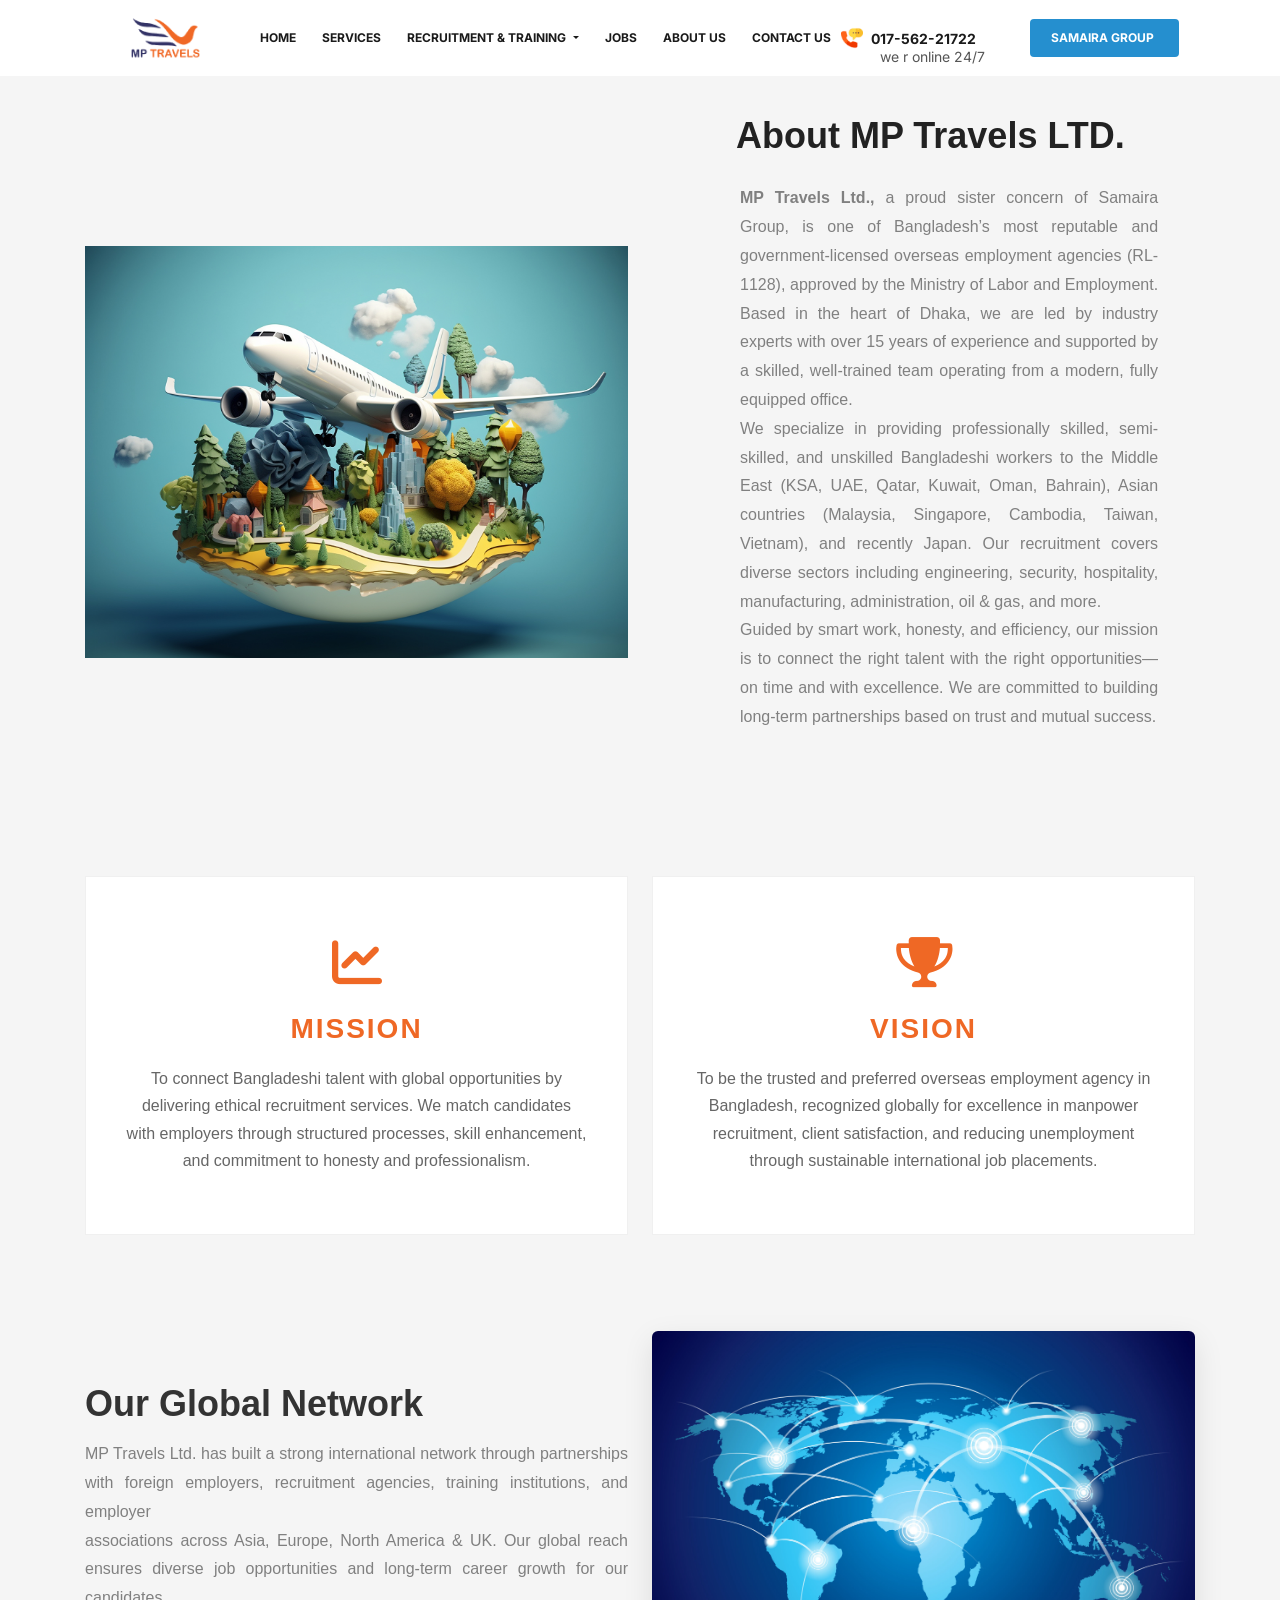
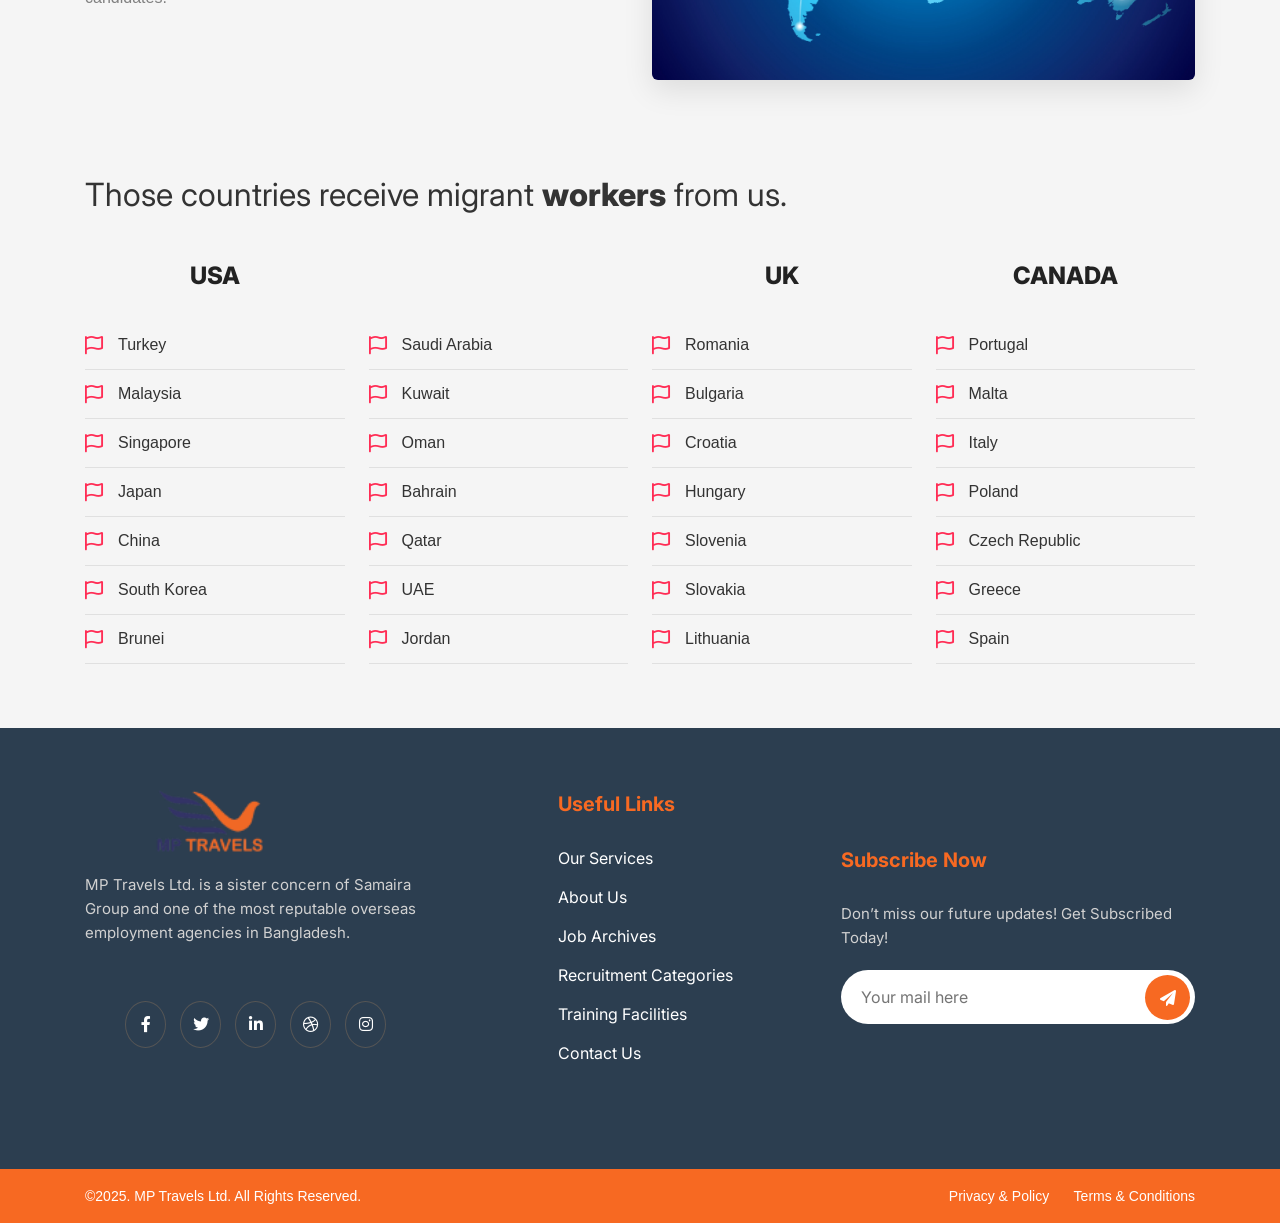
==== about.html @ ba2924e1 "added all travel site pages" ====
<!DOCTYPE html>
<html>
   <head>
      <meta charset="utf-8">
      <meta name="viewport" content="width=device-width, initial-scale=1">
      <title>About_Page</title>
      <link href="https://cdn.jsdelivr.net/npm/bootstrap@5.0.2/dist/css/bootstrap.min.css" rel="stylesheet" integrity="sha384-EVSTQN3/azprG1Anm3QDgpJLIm9Nao0Yz1ztcQTwFspd3yD65VohhpuuCOmLASjC" crossorigin="anonymous">
      <link rel="stylesheet" href="https://cdnjs.cloudflare.com/ajax/libs/OwlCarousel2/2.3.4/assets/owl.carousel.min.css">
      <link rel="stylesheet" href="https://cdnjs.cloudflare.com/ajax/libs/OwlCarousel2/2.3.4/assets/owl.theme.default.min.css">
      <link rel="stylesheet" type="text/css" href="css/style.css">
      <link rel="stylesheet" type="text/css" href="css/responsive.css">
      <link rel="stylesheet" href="https://cdnjs.cloudflare.com/ajax/libs/font-awesome/6.0.0/css/all.min.css">
      <link rel="preconnect" href="https://fonts.googleapis.com">
      <link rel="preconnect" href="https://fonts.gstatic.com" crossorigin>
      <link href="https://fonts.googleapis.com/css2?family=Inter:wght@400;600;700;800&display=swap" rel="stylesheet">
   </head>
   <body>
      <div class="header" id="mainHeader">
         <div class="container">
            <div class="header-top">
               <div class="row align-items-center">
                  <div class="col-sm-2">
                     <div class="logo">
                        <img src="images/LOGO-ALL-03-1.png" alt="Logo">
                     </div>
                  </div>
                  <div class="col-sm-6">
                     <div class="nev-bar">
                        <ul>
                           <li><a href="home.html">home</a></li>
                           <li><a href="service.html">services</a></li>
                           <li class="nav-item dropdown">
                              <a class="nav-link dropdown-toggle" href="#" id="recruitmentDropdown" role="button" data-bs-toggle="dropdown" aria-expanded="false">
                              RECRUITMENT & TRAINING
                              </a>
                              <ul class="dropdown-menu" aria-labelledby="recruitmentDropdown">
                                 <li><a class="dropdown-item" href="RECRUITMENT_CRITERIA.html">Recruitment Criteria</a></li>
                                 <li><a class="dropdown-item" href="RECRUITMENT_PROCESS.html">Recruitment Process</a></li>
                                 <li><a class="dropdown-item" href="CATEGORIES.html">Recruitment Categories</a></li>
                                 <li><a class="dropdown-item" href="tranning.html">Training Facilities</a></li>
                              </ul>
                           </li>
                           <li><a href="job.html">jobs</a></li>
                           <li><a href="about.html">about us</a></li>
                           <li><a href="contact.html">contact us</a></li>
                        </ul>
                     </div>
                  </div>
                  <div class="col-sm-2">
                     <div class="icon-number">
                        <img src="images/phone-32x32.png" alt="Phone">
                        <a href="#">017-562-21722</a>
                        <p>we r online 24/7</p>
                     </div>
                  </div>
                  <div class="col-sm-2">
                     <div class="group_section">
                        <a href="#">Samaira Group</a>
                     </div>
                  </div>
               </div>
            </div>
         </div>
      </div>
      <section class="about-section">
         <div class="container">
            <div class="row">
               <div class="col-sm-6">
                  <div class=" MP-Travels-image ">
                     <img src="images/3d-travel-icon-with-airplane.jpg">
                  </div>
               </div>
               <div class="col-sm-6">
                  <div class="about-tittle">
                     <h1>About MP Travels LTD.</h1>
                     <p><span>MP Travels Ltd.,</span> a proud sister concern of Samaira Group, is one of Bangladesh’s most reputable and government-licensed overseas employment agencies (RL-1128), approved by the Ministry of Labor and Employment. Based in the heart of Dhaka, we are led by industry experts with over 15 years of experience and supported by a skilled, well-trained team operating from a modern, fully equipped office.<br>
                        We specialize in providing professionally skilled, semi-skilled, and unskilled Bangladeshi workers to the Middle East (KSA, UAE, Qatar, Kuwait, Oman, Bahrain), Asian countries (Malaysia, Singapore, Cambodia, Taiwan, Vietnam), and recently Japan. Our recruitment covers diverse sectors including engineering, security, hospitality, manufacturing, administration, oil & gas, and more.<br>Guided by smart work, honesty, and efficiency, our mission is to connect the right talent with the right opportunities—on time and with excellence. We are committed to building long-term partnerships based on trust and mutual success.
                     </p>
                  </div>
               </div>
            </div>
         </div>
      </section>
      <section class="mission-vision-section py-5">
         <div class="container">
            <div class="row g-4">
               <div class="col-md-6">
                  <div class="mv-card text-center">
                     <div class="mv-icon-box">
                        <i class="fas fa-chart-line"></i> 
                     </div>
                     <h2>MISSION</h2>
                     <p>To connect Bangladeshi talent with global opportunities by delivering ethical recruitment services. We match candidates with employers through structured processes, skill enhancement, and commitment to honesty and professionalism.</p>
                  </div>
               </div>
               <div class="col-md-6">
                  <div class="mv-card text-center">
                     <div class="mv-icon-box">
                        <i class="fas fa-trophy"></i> 
                     </div>
                     <h2>VISION</h2>
                     <p>To be the trusted and preferred overseas employment agency in Bangladesh, recognized globally for excellence in manpower recruitment, client satisfaction, and reducing unemployment through sustainable international job placements.</p>
                  </div>
               </div>
            </div>
         </div>
      </section>
      <section class="global-network-section py-5">
         <div class="container">
            <div class="row align-items-center">
               <div class="col-md-6 order-2 order-md-1">
                  <div class="network-content">
                     <h1>Our Global Network</h1>
                     <div class="about-divider"></div>
                     <p>MP Travels Ltd. has built a strong international network through partnerships with foreign employers, recruitment agencies, training institutions, and employer<br>associations across Asia, Europe, North America & UK. Our global reach ensures diverse job opportunities and long-term career growth for our candidates.</p>
                  </div>
               </div>
               <div class="col-md-6 order-1 order-md-2">
                  <div class="network-image text-center">
                     <img src="images/1968-scaled.jpg" class="img-fluid rounded" alt="Global Network Map">
                  </div>
               </div>
            </div>
         </div>
      </section>
      <section class="countries-section py-5">
         <div class="container">
            <div class="section-title">
               <h2>Those countries receive migrant <b>workers</b> from us.</h2>
               <div class="about-divider"></div>
            </div>
            <div class="row g-4 mt-4">
               <div class="col-lg-3 col-md-6">
                  <h3 class="country-group-title">USA</h3>
                  <ul class="country-list">
                     <li><i class="far fa-flag"></i> Turkey</li>
                     <li><i class="far fa-flag"></i> Malaysia</li>
                     <li><i class="far fa-flag"></i> Singapore</li>
                     <li><i class="far fa-flag"></i> Japan</li>
                     <li><i class="far fa-flag"></i> China</li>
                     <li><i class="far fa-flag"></i> South Korea</li>
                     <li><i class="far fa-flag"></i> Brunei</li>
                  </ul>
               </div>
               <div class="col-lg-3 col-md-6">
                  <h3 class="country-group-title invisible">Other</h3>
                  <ul class="country-list">
                     <li><i class="far fa-flag"></i> Saudi Arabia</li>
                     <li><i class="far fa-flag"></i> Kuwait</li>
                     <li><i class="far fa-flag"></i> Oman</li>
                     <li><i class="far fa-flag"></i> Bahrain</li>
                     <li><i class="far fa-flag"></i> Qatar</li>
                     <li><i class="far fa-flag"></i> UAE</li>
                     <li><i class="far fa-flag"></i> Jordan</li>
                  </ul>
               </div>
               <div class="col-lg-3 col-md-6">
                  <h3 class="country-group-title">UK</h3>
                  <ul class="country-list">
                     <li><i class="far fa-flag"></i> Romania</li>
                     <li><i class="far fa-flag"></i> Bulgaria</li>
                     <li><i class="far fa-flag"></i> Croatia</li>
                     <li><i class="far fa-flag"></i> Hungary</li>
                     <li><i class="far fa-flag"></i> Slovenia</li>
                     <li><i class="far fa-flag"></i> Slovakia</li>
                     <li><i class="far fa-flag"></i> Lithuania</li>
                  </ul>
               </div>
               <div class="col-lg-3 col-md-6">
                  <h3 class="country-group-title">CANADA</h3>
                  <ul class="country-list">
                     <li><i class="far fa-flag"></i> Portugal</li>
                     <li><i class="far fa-flag"></i> Malta</li>
                     <li><i class="far fa-flag"></i> Italy</li>
                     <li><i class="far fa-flag"></i> Poland</li>
                     <li><i class="far fa-flag"></i> Czech Republic</li>
                     <li><i class="far fa-flag"></i> Greece</li>
                     <li><i class="far fa-flag"></i> Spain</li>
                  </ul>
               </div>
            </div>
         </div>
      </section>
      <section class="footer-top-section">
         <div class="container">
            <div class="row">
               <div class="col-md-4 mb-4">
                  <div class="footer-logo mb-3">
                     <img src="images/LOGO-ALL-03-1.png" alt="MP Travels">
                  </div>
                  <p class="footer-top-text">
                     MP Travels Ltd. is a sister concern of Samaira Group and one of the most reputable overseas employment agencies in Bangladesh.
                  </p>
                  <div class="social-icons">
                     <a href="#"><i class="fab fa-facebook-f"></i></a>
                     <a href="#"><i class="fab fa-twitter"></i></a>
                     <a href="#"><i class="fab fa-linkedin-in"></i></a>
                     <a href="#"><i class="fa-brands fa-dribbble"></i></a>
                     <a href="#"><i class="fab fa-instagram"></i></a>
                  </div>
               </div>
               <div class="col-md-3 mb-4 offset-md-1">
                  <h5 class="footer-top-title">Useful Links</h5>
                  <ul class="list-unstyled footer-top-links">
                     <li><a href="service.html">Our Services</a></li>
                     <li><a href="about.html">About Us</a></li>
                     <li><a href="job.html">Job Archives</a></li>
                     <li><a href="RECRUITMENT_CRITERIA.html">Recruitment Categories</a></li>
                     <li><a href="tranning.html">Training Facilities</a></li>
                     <li><a href="contact.html">Contact Us</a></li>
                  </ul>
               </div>
               <div class="col-md-4 mb-4">
                  <h5 class="footer-top-title">Subscribe Now</h5>
                  <p class="footer-top-text">Don’t miss our future updates! Get Subscribed Today!</p>
                  <div class="subscribe-form">
                     <input type="email" placeholder="Your mail here">
                     <button type="submit"><i class="fas fa-paper-plane"></i></button>
                  </div>
               </div>
            </div>
         </div>
      </section>
      <section class="footer-bottom">
         <div class="container">
            <div class="row align-items-center">
               <div class="col-sm-6 text-start">
                  <span class="copyright-text">©2025. MP Travels Ltd. All Rights Reserved.</span>
               </div>
               <div class="col-sm-6 text-end">
                  <div class="bottom-links">
                     <a href="#">Privacy & Policy</a>
                     <span class="separator"></span> <a href="#">Terms & Conditions</a>
                  </div>
               </div>
            </div>
         </div>
      </section>
      <script src="https://cdn.jsdelivr.net/npm/bootstrap@5.0.2/dist/js/bootstrap.bundle.min.js" integrity="sha384-MrcW6ZMFYlzcLA8Nl+NtUVF0sA7MsXsP1UyJoMp4YLEuNSfAP+JcXn/tWtIaxVXM" crossorigin="anonymous"></script>
      <script src="https://code.jquery.com/jquery-3.6.0.min.js"></script>
      <script src="https://cdnjs.cloudflare.com/ajax/libs/OwlCarousel2/2.3.4/owl.carousel.min.js"></script>
      <script src="js/custom.js"></script>
   </body>
</html>
---- css/style.css ----
body {
    margin: 0;
    padding: 0;
    overflow-x: hidden;
    background-color: #f5f5f5;
    font-family: 'Inter', sans-serif;
}
h1, h2, h3, h4 {
    font-family: 'Inter', sans-serif;
}
.header {
    position: absolute;
    top: 0;
    left: 0;
    width: 100%;
    background-color: transparent;
    transition: background-color 0.4s ease, padding 0.4s ease;
    z-index: 1050;
}

.header.scrolled {
    position: fixed !important;
    background-color: #ffffff !important;
    box-shadow: 0px 4px 15px rgba(0, 0, 0, 0.08);
}

.header-top {
    padding: 25px 0;
    transition: padding 0.4s ease;
}

.header.scrolled .header-top {
    padding: 10px 0;
}
.header-top .row {
    display: flex;
    align-items: center;
    justify-content: space-between;
    flex-wrap: nowrap !important; 
}

/* Logo */
.logo img {
    width: 100%;
    max-width: 160px;
    cursor: pointer;
}

.nev-bar {
    flex-grow: 1;
}

.nev-bar ul {
    list-style-type: none;
    text-transform: uppercase;
    font-size: 12px;
    margin: 0;
    padding: 0;
    display: flex;
    justify-content: center; 
    align-items: center;
}

.nev-bar ul li {
    margin: 0 10px;
    position: relative;
    white-space: nowrap; 
}

.nev-bar ul li a {
    text-decoration: none;
    color: #1a1a1a;
    transition: color 0.3s ease;
    font-weight: 700;
    display: block;
    padding: 10px 3px;
}
.nev-bar a:hover{
	color: #f76922;;
}
.nev-bar .dropdown-menu {
    display: block !important;
    position: absolute;
    top: 100%;
    left: 0;
    min-width: 230px;
    background: #ffffff;
    border: none;
    border-top: 3px solid #f76922;
    box-shadow: 0 8px 20px rgba(0,0,0,0.15);
    visibility: hidden;
    opacity: 0;
    transform: translateY(15px);
    transition: all 0.3s ease-in-out;
    z-index: 9999;
}

.nev-bar li.dropdown:hover .dropdown-menu {
    visibility: visible;
    opacity: 1;
    transform: translateY(0);
}

.dropdown-item {
    text-transform: capitalize;
    font-size: 14px;
    padding: 10px 20px !important;
    color: #333 !important;
    font-weight: 500 !important;
}

.dropdown-item:hover {
    background-color: #f8f9fa;
    color: #f76922 !important;
}

.icon-number {
    display: flex;
    align-items: center;
    margin-right: 15px;
    white-space: nowrap;
}

.icon-number img {
    width: 22px;
    height: 22px;
    margin-right: 8px;
}

.icon-number a {
    color: #1a1a1a;
    text-decoration: none;
    font-weight: 700;
    font-size: 14px;
    display: block;
}

.icon-number p {
   font-size: 14px;
  line-height: 1;
  margin-bottom: -38px;
  margin-right: ;
  margin-left: -96px;
}

.group_section {
    width: 90%;
}

.group_section a {
	padding: 10px 21px;
  	min-height: 36px;
  	font-size: 12px;
    text-decoration: none;
    color: white !important;
    font-weight: bold;
    background-color: #258fcf;
    text-transform: uppercase;
    border-radius: 4px;
    transition: background-color 0.3s ease;
    display: block;
}

.group_section a:hover {
    background-color: #1c6fa3;
}

/* --- Responsive --- */
/*@media (max-width: 1200px) {
    .nev-bar ul li {
        margin: 0 5px;
    }
    .nev-bar ul li a {
        font-size: 11px;
    }
    .logo img {
        max-width: 130px;
    }
}
*/

.carousel-item {
	height: 100vh; 
	min-height: 600px;
	background-size: cover;
	background-position: center center;
	background-repeat: no-repeat;
}

.slider-1 { background-image: url(../images/woman-planning-trip-laptop-while-holding-plane-tickets-passport.jpg); }
.slider-2 { background-image: url(../images/high-angle-passport-tickets-arrangement.jpg); }
.slider-3 { background-image: url(../images/top-view-tourist-objects-frame-with-copy-space.jpg); }

.slider-caption-box {
	text-align: left;
	width: 100%;
}

.slider-title, 
.slider-title-2, 
.slider-title-3 {
	font-size: 3.8rem;   
	font-weight: 800;
	color: #1a1a1a;
	line-height: 1.15;
	margin-bottom: 20px; 
}

.slider-desc {
	font-size: 16px;
	color: #2c2c2c; 
	line-height: 1.6;
	font-weight: 600;
	margin-bottom: 30px; 
	width: 57%;
}

.btn-learn-more {
	display: inline-block;
	background-color: #f76922; 
	color: white !important;
	text-decoration: none;
	padding: 12px 32px;
	font-size: 14px;
	font-weight: 700;
	text-transform: uppercase;
	border-radius: 4px; 
	transition: background-color 0.3s ease, transform 0.2s ease;
}

.btn-learn-more:hover {
	background-color: #d95316; 
	transform: translateY(-2px);
}

.orange-text { color: #f76922; }
.red-text { color: #dc3545; }
.blue-text { color: #258fcf; }

.carousel-indicators button {
    width: 12px !important;
    height: 12px !important;
    border-radius: 50% !important;
    background-color: #999 !important;
    border: none;
    margin: 0 6px !important;
    opacity: 0.4;
    transition: all 0.3s ease;
}

.carousel-indicators .active {
    background-color: #666262 !important;
    opacity: 1 !important;
    transform: scale(1.2);
}

.slider-caption-box .slider-title,
.slider-caption-box .slider-title-2,
.slider-caption-box .slider-title-3,
.slider-caption-box .slider-desc,
.slider-caption-box .btn-learn-more {
    opacity: 0;
    transform: translateY(40px);
    will-change: transform, opacity;
}

.carousel-item.active .slider-caption-box .slider-title,
.carousel-item.active .slider-caption-box .slider-title-2,
.carousel-item.active .slider-caption-box .slider-title-3 {
    opacity: 1 !important;
    transform: translateY(0) !important;
    transition: transform 0.7s cubic-bezier(0.25, 0.46, 0.45, 0.94), opacity 0.7s ease-out;
    transition-delay: 0.2s;
}

.carousel-item.active .slider-caption-box .slider-desc {
    opacity: 1 !important;
    transform: translateY(0) !important;
    transition: transform 0.7s cubic-bezier(0.25, 0.46, 0.45, 0.94), opacity 0.7s ease-out;
    transition-delay: 0.5s;
}

.carousel-item.active .slider-caption-box .btn-learn-more {
    opacity: 1 !important;
    transform: translateY(0) !important;
    transition: transform 0.7s cubic-bezier(0.25, 0.46, 0.45, 0.94), opacity 0.7s ease-out;
    transition-delay: 0.8s;
}

.carousel-item:not(.active) .slider-caption-box .slider-title,
.carousel-item:not(.active) .slider-caption-box .slider-title-2,
.carousel-item:not(.active) .slider-caption-box .slider-title-3,
.carousel-item:not(.active) .slider-caption-box .slider-desc,
.carousel-item:not(.active) .slider-caption-box .btn-learn-more {
    opacity: 0;
    /*transform: translateY(40px);*/
    transition: none !important;
}
.slider-gap{
	height: 100px;
}

.feature-section .row {
    display: flex;
    margin: 0; 
    overflow: hidden; 
}

.feature-section .col-sm-4 {
    display: flex !important;
    align-items: center; 
    padding: 25px 20px !important;
    background-color: #f5f5f5;
    transition: all 0.3s ease;
    text-decoration: none !important;
}

.feature-section .col-sm-4:last-child {
    border-right: none;
}

.feature-icon {
    flex-shrink: 0;
    margin-right: 15px;
    height: 140px;
}

.feature-icon img {
    width: 60px;
    height: auto;
}

.feature-content-1, .feature-content-2, .feature-content-3 {
    margin: 0 !important;
    padding: 0 !important;
}

.feature-content-1 h3 {
    font-weight: 700;
  	margin-bottom: 5px;
  	color: #1a1a1a;
  	line-height: 1.3;
  	width: 119%;
  	font-size: 22px;
}

.feature-content-1 p {
    font-size: 16px;
  	color: #777;
  	margin: 0;
  	width: 77%;
}

.feature-content-2 h3 {
    font-weight: 700;
  	margin-bottom: 5px;
  	color: #1a1a1a;
  	line-height: 1.3;
  	width: 88%;
  	font-size: 22px;
}

.feature-content-2 p {
    font-size: 16px;
  	color: #777;
  	margin: 0;
  	width: 82%;
}

.feature-content-3 h3 {
    font-weight: 700;
  	margin-bottom: 5px;
  	color: #1a1a1a;
  	line-height: 1.3;
  	width: 84%;
  	font-size: 22px;
}

.feature-content-3 p {
    font-size: 16px;
  	color: #777;
  	margin: 0;
  	width: 79%;
}

.feature-section .col-sm-4 a{
	text-decoration: none;
}

.feature-section .col-sm-4:hover {
    background-color: #f76922 !important; 
    /*transform: translateY(-5px);*/ 
}

.feature-section .col-sm-4:hover h3,
.feature-section .col-sm-4:hover p {
    color: #ffffff !important;
}

.feature-section-gap{
	height: 150px;
}

.e-con-inner{
	display: flex;
	height: 120px;
}

.e-con-inner h2{
	color: #f76922;
	font-weight: 900;
	font-size: 36px;
}

.text-align p{
	color: #333;           
    font-size: 17px;       
    font-weight: 500;    
    line-height: 1.6;      
    width: 83%;           
    margin-bottom: 30px;   
    text-align: justify;
}

.read-more{
	display: inline-block;
	background-color: #f76922; ;
	padding: 10px 25px;
	font-size: 14px;
	font-weight: 600;
}
.read-more a{
	text-decoration: none;
	color: #3e3e3d;
}

.e-con-image img{
	width: 100%;
	max-width: 100%;
	height: 500px;
}
.e-con-inner-gap{
	height: 80px;
}
.clint-section{
	background-image: linear-gradient(rgba(11, 13, 57, 0.7), rgba(11, 13, 57, 0.7)), url('images/world-global-cartography-globalization-earth-international-concept.jpg');
	background-repeat: no-repeat;
	background-size: cover;
	background-position: bottom right;
	background-attachment: fixed;
    padding: 100px 0;
    text-align: center;
}

.clint-section .col-sm-3 {
    position: relative;
    padding: 20px;
}

.clint-section .col-sm-3:not(:last-child)::after {
    content: '';
    position: absolute;
    right: 0;
    top: 25%;
    height: 50%;
    width: 2px;
    background-color: #f76922;
}

.counter {
    font-size: 55px;
    font-weight: 800;
    color: #f76922;
    margin-bottom: 10px;
    display: block;
}

.counter::after {
    content: '+';
    font-size: 35px;
    margin-left: 5px;
    vertical-align: super;
}

.clint-section p {
    font-size: 18px;
    font-weight: 600;
    color: #ffffff;
    margin: 0;
    text-transform: capitalize;
}

/*/responsive-section/*/

@media (max-width: 576px) {
    .clint-section .col-sm-3::after {
        display: none;
    }
    .counter {
        font-size: 40px;
    }
}


.massanging-section{
	background-image: url(images/leone-venter-VieM9BdZKFo-unsplash-scaled-e1754557189104.jpg);
	background-repeat: no-repeat;
	background-size: cover;
	background-position: center;
}
.right-content .text-content{
	width: 100%;
	max-width: 100%;
}
.right-content h2{
	color: #f76922;
	font-weight: 700;
	font-size: 36px;
	width: 119%;
	line-height: 115px;
}

.text-content h5{
	font-size: 18px;
	font-weight: 600;
	height: 60px;
}

.text-content .text-1{
	color: #000;
	font-weight: 500;
}
.text-content .text-3{
	height: 40px;
}

.text-content .text-4{
	line-height: 30px;
	font-weight: 600;
	font-size: 19px;
}

.director-gap{
	height: 100px;
}

.vedio-tittle h6{
	font-weight: 700;
	height: 30px;
}

.vedio-tittle h2{
	color: #f76922;
	font-weight: 700;
	font-size: 36px;
	height: 100px;
}

.vedio-tittle p{
	color: #000;
  	width: 83%;
  	font-weight: 500;
  	font-size: 18px;
}
.video-wrapper {
    overflow: hidden;
    background: #000;
}

.video-wrapper video {
    display: block;
    outline: none;
    width: 100%;
    height: 100%;
}

.vedio-gap{
	height: 100px;
}

.text-article h6{
	text-align: center;
	font-weight: 700;
	color: #000;
	height: 30px;
}

.text-article h2{
	text-align: center;
	color: #f76922;
	font-weight: 700;
	font-size: 36px;
	height: 70px;
}

.text-article p{
	color: gray;
	text-align: center;
	height: 40px;
}


.article-card {
    background: #fff;
    padding: 35px 30px;
    border: 1px solid #eee;
    border-radius: 4px;
    transition: all 0.3s ease;
    height: 100%;
    cursor: pointer;
}

.article-card:hover {
    transform: translateY(-5px);
    box-shadow: 0 10px 30px rgba(0,0,0,0.08) !important;
}

.user-avatar i { font-size: 24px; color: #ccc; }
.user-id { font-size: 14px; color: #777; }
.export-icon i { font-size: 12px; color: #ccc; border: 1px solid #eee; padding: 4px; border-radius: 2px; }

.cat-date { font-size: 13px; color: #999; }
.article-title { font-size: 20px; font-weight: 700; color: #333; line-height: 1.4; min-height: 56px; }
.article-desc { font-size: 15px; color: #666; line-height: 1.6; }

.read-more-btn {
    color: #f76922;
    font-weight: 800;
    font-size: 13px;
    text-decoration: none;
    text-transform: uppercase;
}

.industies-section {
    background-image: url(images/annie-spratt-BcGoZXjyPzA-unsplash-scaled.jpg);
    background-size: cover;
  	background-repeat: no-repeat;
}

.member-tittle h2 {
    font-size: 32px;
    margin-bottom: 0;
}

.industies-section {
    background-image: url(images/annie-spratt-BcGoZXjyPzA-unsplash-scaled.jpg);

}

.proud-title {
    color: #f76922;
    font-weight: 700;
    font-size: 38px;
    line-height: 1;
    margin: 0;
    padding: 50px;
}

.company-name {
    font-weight: 700;
    color: #000;
    font-size: 19px;
    margin-bottom: 8px;
}

.description {
    color: #000;
    font-size: 16px;
    line-height: 1.5;
    font-weight: 500;
    margin: 0;
    width: 50%;
}

.logo-slider .item {
    display: flex;
    justify-content: center;
    align-items: center;
    height: 90px;
    margin-bottom: 80px;
    cursor: pointer;
}

.logo-slider .item img {
    max-width: 215px !important;
    width: auto !important;
    height: auto;
    opacity: 0.8;
}
.logo-slider.owl-theme .owl-dots, 
.logo-slider.owl-theme .owl-nav {
    display: none !important;
}

.industrial-logo-gap{
	height: 125px;
}
.footer-top-section {
    background-color: #2c3e50; 
    color: #ffffff;
    padding: 57px 0;
}


.footer-top-title {
    color: #f76922; 
    font-weight: bold;
    margin-bottom: 30px;
    font-size: 20px;
}

.footer-top-text {
    font-size: 15px;
    line-height: 1.6;
    color: #d1d1d1;
}
.footer-logo img{
	max-width: 100%;
	width: 70%;
	cursor: pointer;
}

.footer-top-links li {
    margin-bottom: 15px;
}

.footer-top-links li a {
    color: #ffffff;
    text-decoration: none;
    transition: 0.3s;
}
.social-icons {
	padding: 40px;
}

.social-icons a {
	width: 41px;
  	height: 47px;
    display: inline-flex;
    align-items: center;
    justify-content: center;
    border: 1px solid #555;
    border-radius: 50%;
    color: #fff;
    margin-right: 10px;
    text-decoration: none;
    transition: 0.3s;
}

.social-icons a:hover {
    background-color: gray;
}

.subscribe-form {
    position: relative;
    margin-top: 20px;
}

.subscribe-form input {
    width: 100%;
    padding: 15px 20px;
    border-radius: 30px;
    border: none;
    outline: none;
}

.subscribe-form button {
    position: absolute;
    right: 5px;
    top: 5px;
    background-color: #f76922;
    color: white;
    border: none;
    width: 45px;
    height: 45px;
    border-radius: 50%;
    cursor: pointer;
}

.footer-bottom {
    background-color: #f76922; 
    padding: 15px 0;
    color: #ffffff;
    font-family: sans-serif;
}

.copyright-text {
    font-size: 14px;
}

.bottom-links a {
    color: #ffffff;
    text-decoration: none;
    font-size: 14px;
    margin-left: 20px; 
}

.bottom-links a:hover {
    opacity: 0.8;
}

/*/ responsive/*/

@media (max-width: 576px) {
    .text-start, .text-end {
        text-align: center !important;
    }
    .bottom-links {
        margin-top: 10px;
    }
}

/*/service page/*/

.service-page .header {
    position: relative !important;
    background-color: #ffffff !important;
    box-shadow: 0px 4px 15px rgba(0, 0, 0, 0.08);
}

.service-page .header-top {
    padding: 15px 0;
}
.service-page .nev-bar a:hover{
	color: #f76922;;
}
.service-gap{
	height: 100px;
}

.section-title-box {
    display: flex;
    align-items: center;
    margin-bottom: 30px;
}
.display-title {
    font-size: 35px;
    font-weight: 600;
    color: #1a1a1a; 
    display: flex;
    align-items: center;
    text-transform: uppercase;
}
.blue-bar {
    display: inline-block;
    width: 50px; 
    height: 4px; 
    background-color: black; 
    margin-right: 15px; 
}


.text-orange {
    color: #f76922; 
    margin-right: 10px;
}

/*/ responsive /*/

@media (max-width: 576px) {
    .display-title {
        font-size: 24px;
    }
    .blue-bar {
        width: 35px;
    }
}
.service-page .header.scrolled {
    position: fixed !important;
}

.text-orange {
    color: #f76922;
}

.service-card {
    background: #fff;
    border: 1px solid #eee;
    border-radius: 4px;
    overflow: hidden; 
    box-shadow: 0 4px 10px rgba(0,0,0,0.05);
    height: 100%;
    transition: 0.3s;
}

.service-card .img-box {
    overflow: hidden; 
    height: 250px;   
}

.service-card .img-box img {
    width: 100%;
    height: 100%;
    object-fit: cover; 
    transition: transform 0.5s ease; 
}

.service-card:hover .img-box img {
    transform: scale(1.1); 
}
.service-card .content-box {    
    padding: 25px; 
    text-align: left; 
}

.service-card .content-box h3 {
    font-size: 20px;
    margin-bottom: 15px;
    font-weight: 700;
}
.service-card .content-box h3:hover{
	color: black;
}

.service-card .content-box p {
    font-size: 15px;
    line-height: 1.6;
    color: #666;
    margin: 0; 
}
.service-card-gap{
	height: 30px;
}

/*/ contact page /*/

.contact-page .header {
    position: relative !important;
    background-color: #ffffff !important;
    box-shadow: 0px 4px 15px rgba(0, 0, 0, 0.08);
}

.contact-page .header-top {
    padding: 15px 0;
}
.contact-page .nev-bar a:hover{
	color: #f76922;;
}
.contact-us-section{
	background-color: black;
	padding: 50px;
}
.contact-tittle h1{
	text-align: center;
	color: white;
	font-size: 68px;
	font-weight: 800;
}
.contact-tittle p{
	text-align: center;
	color: white;
	font-size: 15px;
}
.contact-tittle p a{
	text-decoration: none;
	color: white;
}
.contact-tittle p a:hover{
	color: gray;
	 transition: 0.3s;
}
.contact-gap{
	height: 170px;
}

.text-tittle h1{
	text-align: center;
	color: #121A24;
  	font-family: "Roboto Condensed", Sans-serif;
  	font-size: 50px;
  	font-weight: 400;
}
.text-tittle span{
	font-weight: 600;
}
.contact-para{
	max-width: 600px;
    margin: 0 auto;  
    text-align: center; 
    margin-top: 15px
}
.contact-para p{
	color: #616161;
    font-family: "Roboto", Sans-serif;
    font-size: 16px;
    font-weight: 400;
    line-height: 1.6;

}
.text-gap{
	height: 30px;
}
.contact-form-box {
    max-width: 94%;
    background-color: #F7F7F7;
    padding: 40px 30px;
}

.input-group {
    margin-bottom: 20px;
}

.input-group label {
    display: block;
    font-size: 18px;
    color: #1a1a1a;
    margin-bottom: 8px;
    font-weight: 500;
}

.input-group input, 
.input-group textarea {
    width: 100%;
    padding: 12px 15px;
    border: 1px solid #ddd; 
    background-color: #ffffff;
    font-size: 16px;
    transition: border-color 0.3s ease;
}

.input-group input:focus, 
.input-group textarea:focus {
    outline: none;
    border-color: #f76922;
}
.contact-form-box .input-group input:hover, 
.contact-form-box .input-group textarea:hover {
    border-color: #1a1a1a; 
}
.input-group textarea {
    resize: none; 
}

.submit-btn {
    background-color: black; 
    color: #fff;
    padding: 12px 60px;
    border: none;
    font-weight: 600;
    text-transform: uppercase;
    cursor: pointer;
    transition: 0.3s;
}

.submit-btn:hover {
    background-color: #4d68ff; 
}

.map-container {
    width: 100%;
    height: 600px; 
    border: 1px solid #eee;
    overflow: hidden;
    position: relative;
}

.map-container iframe {
    width: 100%;
    height: 100% !important; 
    display: block;
}

/*/ responsive/*/
@media (max-width: 768px) {
    .map-container {
        height: 400px;
    }
}

.info-card {
    background-color: #f7f7f7;    
    padding: 40px 25px;
    height: 100%;
    text-align: center;
    border: 1px solid #eeeeee;
    transition: 0.3s;
    cursor: pointer;
}

.info-card .icon-box i {
    font-size: 40px; 
    color: #f76922;  
    margin-bottom: 25px;
    display: inline-block;
}

.info-card h3 {
    font-size: 20px;
    font-weight: 700;
    color: #1a1a1a;
    margin-bottom: 12px;
}

.info-card .divider {
    width: 35px;
    height: 2px;
    margin: 0 auto 20px;
}

.info-card p {
    font-size: 15px;
    color: #444;
    line-height: 1.6;
}
.last-gap{
	height: 100px;
}

/*/job page /*/

.bg-col{
    background-color: white;
}
 .header {
    position: relative !important;
    background-color: #ffffff !important;
}

.header .header-top {
    padding: 15px 0;
}
.job-gap{
    height: 50px;
}
.search-section-wrapper {
    padding: 20px 0;
    font-family: Arial, sans-serif;
}

.container {
    max-width: 1140px;
    margin: 0 auto;
    padding: 0 15px;
}

.job-title-1  {
    text-decoration: none;
    font-size: 24px;
    font-weight: bold;
    color: #ef6825;
    pointer-events: none;
}



.search-box {
    background-color: #f2f2f2; 
    padding: 30px 27px;
    border-radius: 2px;
}

.custom-input {
    width: 86%;
    height: 45px;
    border: 1px solid #e0e0e0;
    padding: 10px 15px;
    font-size: 14px;
    color: #6c757d;
    box-sizing: border-box; 
    display: block;
    margin-bottom: 15px;
    box-shadow: 0 -5px 10px rgba(0, 0, 0, 0.05);
}

.custom-input:focus {
    border-color: #f16e2d;
    outline: none;
}
.search-box input{
    background-color: #f2f2f2;
}

.btn-container {
    display: flex;
}

.custom-search-btn {
    background-color: #f16e2d;
    color: white;
    border: none;
    height: 45px;
    width: 220px; 
    cursor: pointer;
    font-size: 18px;
    transition: 0.3s;
}

/* responsive */
@media (max-width: 768px) {
    .job-title-1 {
        text-align: center;
    }

    .custom-search-btn {
        width: 100%; 
    }
}

.job-card {
    border: 1px solid #e0e0e0;
    padding: 25px;
    background-color: #fff;
    font-family: 'Segoe UI', Tahoma, Geneva, Verdana, sans-serif;
    max-width: 1114px;
    margin: 20px auto;
}

.job-header {
    display: flex;
    justify-content: space-between; 
    align-items: flex-start;
    margin-bottom: 15px;
}

.job-title-wrapper {
    display: flex;
    align-items: center;
    gap: 15px; 
}

.company-logo {
    width: 65px;
    height: 65px;
    background-color: #f5f5f5;
    border: 1px solid #ddd;
    display: flex;
    justify-content: center;
    align-items: center;
    overflow: hidden;
}
.job-info-title{
    font-size: 24px;
    font-weight: bold;
    margin-bottom: 20px;
    color: #f16e2d;
}
.company-logo img {
    max-width: 80%; 
    height: auto;
}

.job-info-title {
    text-decoration: none;
    color: #f16e2d; 
    font-size: 20px;
    font-weight: 700;
    margin: 0;
}
.job-info-title:hover {
    color: #f16e2d; 
}

.posted-date {
    color: #f16e2d;
    font-size: 14px;
    white-space: nowrap; 
}

.posted-date i {
    color: #333;
    margin-right: 5px;
}

.job-body {
    margin-top: 10px;
    margin-bottom: 20px;
}

.job-info {
    font-size: 15px;
    color: #6c757d;
    line-height: 1.6;
    margin: 0;
    text-align: justify; 
}

.job-info {
    color: #6c757d;
}

.job-footer {
    display: flex;
    gap: 10px;
    justify-content: flex-start; 
}

.btn-orange {
    background-color: #f16e2d;
    color: white;
    border: none;
    padding: 10px 20px;
    font-size: 13px;
    font-weight: 600;
    border-radius: 2px;
    cursor: pointer;
    text-transform: uppercase;
    transition: background 0.3s ease;
}

.btn-orange:hover {
    background-color: #d95d1f;
}

@media (max-width: 768px) {
    .job-header {
        flex-direction: column;
        gap: 10px;
    }
    
    .posted-date {
        align-self: flex-start;
    }

    .job-footer {
        flex-direction: column; 
    }

    .btn-orange {
        width: 100%;
    }
}

.job-info-wrapper {
    padding: 60px 0;
    background-color: #ffffff;
    font-family: 'Arial', sans-serif;
}

.job-container {
    max-width: 1140px;
    margin: 0 auto;
    padding: 0 15px;
}

.job-detail-box {
    background: #fff;
    border-radius: 8px;
}

.main-job-head {
    font-size: 32px;
    font-weight: 700;
    color: #333333;
    margin-bottom: 25px;
}

.job-status-bar {
    display: flex;
    align-items: center;
    gap: 15px;
    margin-bottom: 30px;
}

.brand-logo-frame {
    width: 70px;
    height: 70px;
    background-color: #f8f8f8;
    border: 1px solid #eeeeee;
    display: flex;
    align-items: center;
    justify-content: center;
    padding: 5px;
}

.brand-logo-frame img {
    max-width: 100%;
    height: auto;
}

.publish-time {
    font-size: 16px;
    font-weight: 600;
    color: #ff6600; 
    margin: 0 auto;
}

.publish-time i {
    color: #333333; 
    margin-right: 8px;
}

.job-loc-text {
    font-size: 15px;
  color: #666;
  margin-bottom: -21px;
}

.sub-head-text {
    font-size: 15px;
    font-weight: 700;
    color: #666;
    margin-top: 30px;
    margin-bottom: 12px;
}

.desc-para {
    font-size: 16px;
    color: #666;
    line-height: 1.8;
}

.custom-req-list {
    list-style: none;
    padding: 0;
    margin: 0;
}

.custom-req-list li {
    font-size: 16px;
    color: #555;
    margin-bottom: 12px;
    display: flex;
    align-items: flex-start;
}

.custom-req-list li i {
    color: #ff6600; 
    margin-right: 12px;
    margin-top: 4px;
    font-size: 18px;
}

/* --- responsive--- */
@media (max-width: 768px) {
    .main-job-head {
        font-size: 26px;
    }
    
    .job-status-bar {
        flex-direction: column;
        align-items: flex-start;
        gap: 10px;
    }

    .brand-logo-frame {
        width: 60px;
        height: 60px;
    }
}

.job-apply-area {
 padding: 0 0; 
 background: #fff; 
 font-family: 'Open Sans', sans-serif; 
}
.job-container { 
    max-width: 850px; 
    margin: 0 auto; 
    padding: 0 15px; 
}
.form-main-title { 
    color: #f36c21; 
    font-size: 26px; 
    margin-bottom: 35px; 
    font-weight: bold; 
}

.row-layout { 
    display: flex; 
    align-items: center; 
    margin-bottom: 22px; 
    gap: 25px; 
}
.row-layout label { 
    width: 150px; 
    font-weight: 700; 
    font-size: 15px; 
    color: #333; 
}
.red-star { 
    color: red; 
    margin-left: 2px; 
}

.row-layout input[type="text"], 
.row-layout input[type="email"], 
.row-layout textarea {
    flex: 1; 
    padding: 10px 15px; 
    border: 1px solid #ced4da; 
    border-radius: 4px; 
    outline: none; 
    font-size: 14px;
}

.combined-input-box { 
    flex: 1; 
    display: flex;
    align-items: center; 
    border: 1px solid #ced4da; 
    border-radius: 4px; 
    height: 45px; 
    background: #fff; 
    overflow: visible;
}
.flag-selection-area { 
    position: relative; 
    height: 100%; 
    padding: 0 12px; 
    border-right: 1px solid #ced4da; 
    cursor: pointer; 
    display: flex; 
    align-items: center; 
    background: #fdfdfd;
}
.current-flag { 
    display: flex; 
    align-items: center; 
    gap: 8px;
 }
.all-country-list { 
    display: none; 
    position: absolute; 
    top: 46px; 
    left: -1px; 
    width: 260px;
     background: #fff; 
     border: 1px solid #ccc; 
     z-index: 999; 
     list-style: none; 
     padding: 0; 
     box-shadow: 0 4px 10px rgba(0,0,0,0.1);
}
.all-country-list li {
 padding: 10px 15px; 
 display: flex; 
 align-items: center; 
 gap: 12px; 
 font-size: 14px; 
 cursor: pointer;
  }
.all-country-list li:hover { 
    background: #f8f9fa;
 }
.inner-phone-field {
 border: none !important; 
 width: 100%; 
 height: 100%;
  padding: 0 15px !important; 
  outline: none; 
}

.resume-upload-box { 
    flex: 1;
     display: flex; 
     align-items: center; 
     justify-content: space-between; 
     border: 1px solid #ced4da; 
     border-radius: 4px; 
     height: 45px; 
     padding: 0 5px 0 15px; 
     background: #fff;
}
.custom-browse-btn { 
    background: #f36c21; 
    color: #fff; 
    padding: 7px 22px;
     border-radius: 4px; 
     cursor: pointer; 
     font-size: 14px; 
     font-weight: 600;
}
#fileNameText {
     color: #6c757d; 
    font-size: 14px; 
}

.bottom-form-actions { 
    display: flex; 
    justify-content: space-between; 
    margin-top: 40px;
 }
.close-form-btn {
 padding: 10px 35px; 
 border: 1px solid #999; 
 background: #fff; cursor: pointer; 
 border-radius: 2px;
 }
.submit-form-btn {
 padding: 2px 55px; 
 background: #f36c21; 
 color: #fff;
  border: none; 
  border-radius: 4px; 
  font-weight: bold; 
  cursor: pointer; 
  box-shadow: 0 2px 5px rgba(243, 108, 33, 0.3); 
}
.operators-gap{
    height: 80px;
}

@media (max-width: 768px) {
    .row-layout { 
        flex-direction: column; 
        align-items: flex-start; 
        gap: 8px; 
    }
    .row-layout label { 
        width: 100%; 
    }
    .bottom-form-actions { 
        flex-direction: column-reverse; 
        gap: 15px;
     }
    .submit-form-btn, .close-form-btn { 
        width: 100%;
     }
}


.custom-container{
  max-width: 1156px;
  margin: 0 auto;
}
.job-apply-modal-content {
    background: #fff;
    padding: 30px;
    border-radius: 10px;
    box-shadow: 0 5px 25px rgba(0,0,0,0.1);
}

.job-title-main {
    font-size: 28px;
    font-weight: 800;
    color: #333;
}

.posted-date {
    color: #f36c21;
    font-weight: 600;
}

.btn-close-custom {
    background: #eee;
    border: none;
    border-radius: 50%;
    width: 35px;
    height: 35px;
    font-weight: bold;
    color: #888;
}

.job-requirements-list {
    list-style: none;
    padding-left: 0;
}

.job-requirements-list li {
    color: #555;
    margin-bottom: 5px;
}

.job-requirements-list i {
    color: #f36c21;
    margin-right: 8px;
}

.apply-title {
    color: #f36c21;
    font-weight: 700;
    margin-bottom: 25px;
}

.form-label-custom {
    font-weight: 700;
    color: #333;
}

.form-control-custom {
    border: 1px solid #ddd;
    border-radius: 5px;
    padding: 10px 15px;
    width: 100%;
}

.phone-input-group {
    display: flex;
    border: 1px solid #ddd;
    border-radius: 5px;
    overflow: hidden;
}

.flag-box {
    padding: 10px;
    background: #f9f9f9;
    border-right: 1px solid #ddd;
    display: flex;
    align-items: center;
}

.phone-field {
    border: none !important;
}

.upload-wrapper {
    display: flex;
    justify-content: space-between;
    align-items: center;
    border: 1px solid #ddd;
    border-radius: 5px;
    padding: 5px 5px 5px 15px;
}

.browse-btn {
    background: #f36c21;
    color: #fff;
    padding: 8px 25px;
    border-radius: 4px;
    cursor: pointer;
    font-weight: 600;
    margin-bottom: 0;
}

.form-footer-buttons {
    display: flex;
    justify-content: space-between;
    margin-top: 20px;
}

.btn-cancel {
    background: #fff;
    border: 1px solid #ccc;
    padding: 10px 35px;
    border-radius: 5px;
    font-weight: 600;
}

.btn-submit-job {
    background: #f36c21;
    color: #fff;
    border: none;
    padding: 10px 50px;
    border-radius: 5px;
    font-weight: 700;
}
.RECRUITMENT_section {
  text-align: center;
  padding: 26px 20px;
}
.RECRUITMENT_section h1{
    text-align: center;
    color: #EF6825;
    font-family: "Montserrat", Sans-serif;
    font-size: 30px;
    font-weight: 800;
    height: 45px;
}
.divider-wrapper {
  display: flex;
  align-items: center;
  justify-content: center;
  gap: 7px; 
  margin-bottom: 30px;
}
.divider-wrapper .line {
    height: 2px;
  width: 64px;
  background-color: #ffbc00; 
}


.divider-wrapper .diamond {
  width: 14px;
  height: 14px;
  background-color: #ffbc00;
  transform: rotate(45deg);
}

.divider-wrapper .line-2 {
  height: 2px;
  width: 64px;
  background-color: #ffbc00;
}

.description-text {
  color: #6c757d; 
  font-size: 16px;
  line-height: 1.6; 
  font-family: 'Segoe UI', Tahoma, Geneva, Verdana, sans-serif; 
  max-width: 100%;
  margin: 0 auto;
  font-weight: 400;
}

.description-section {
    padding: 9px 0;
    background-color: #fff;
}

.job_card {
    text-align: center;
    padding: 30px 20px;
    border-radius: 10px;
    transition: all 0.3s ease;
}


.job_card img {
    width: 70px;
    height: auto;
    margin-bottom: 25px;
}
.discription_tittle h3 {
    color: #f16522;
    font-size: 22px;
    font-weight: 700;
    line-height: 1.3;
    margin: 0;
    font-family: 'Arial', sans-serif;
    padding-left: 26px;
}
.discription_tittle h3:hover {
    color: black;
    transition: color 0.5s ease;
}
.description_text{
    color: #565656; 
    font-size: 17px; 
    line-height: 25px; 
    text-align: center;
    font-family: 'Segoe UI', Tahoma, Geneva, Verdana, sans-serif;
    font-weight: 400;
    width: 115%;
  padding: 15px 17px;
}

.description_text-2{
    color: #565656; 
    font-size: 17px; 
    line-height: 25px; 
    text-align: center;
    font-family: 'Segoe UI', Tahoma, Geneva, Verdana, sans-serif;
    font-weight: 400;
    width: 110%;
  padding: 21px 30px;
}

.description_text-3{
    color: #565656; 
    font-size: 17px; 
    line-height: 25px; 
    text-align: center;
    font-family: 'Segoe UI', Tahoma, Geneva, Verdana, sans-serif;
    font-weight: 400;
    width: 104%;
  padding: 20px 16px;
}
.RECRUITMENT-gap{
    height: 100px;
}
.Process-section{
    background-color: #f5f5f5;
    padding: 50px;
}

.Process-section-2{
    background-color: #f7f9fb;
    padding-bottom: 60px;
}
.Process-title{
    padding: 250px 25px;
}
.Process-title h2{
    color: #EF6825;
  font-family: "Montserrat", Sans-serif;
  font-weight: 800;
  font-size: 20px;
  padding: 10px 0px; 
    margin-bottom: 10px;
}

.line-shape {
    display: flex;
    align-items: center;
    gap: 5px; 
}

.line-shape span {
    width: 6px;
    height: 6px;
    background-color: #0D6EFD; 
    border-radius: 50%; 
    display: inline-block;
}

.line-shape .long-line {
    width: 50px; 
    height: 6px;
    border-radius: 10px; 
}
.Process-title {
    position: -webkit-sticky; 
    position: sticky;
    top: 50px; 
    align-self: flex-start; 
    padding: 300px 25px; 
}


.Process-section .row {
    display: flex;
    align-items: flex-start; 
}

.custom-process-item, 
.custom-process-item-2 {
    border: none !important;
    border-bottom: 1px solid #eee !important;
    width: 100% !important;
    margin-top: 0 !important; 
    margin-bottom: 0 !important;
}
.accordion-item {
    margin-bottom: 15px !important;
}
.accordion-button {
    background-color: #fff !important;
    padding: 0 !important;
    box-shadow: none !important;
    display: flex;
    align-items: center;
    border: none !important;
    width: 100% !important;
    min-height: 55px; 
}

.icon-box {
    background-color: #EF6825 !important;
    color: #fff !important;
    width: 55px;
    height: 55px;
    display: flex;
    align-items: center;
    justify-content: center;
    font-size: 20px;
    margin-right: 20px;
    transition: all 0.4s ease;
    transform: rotate(180deg); 
}

.title-text {
    font-weight: 700;
    font-family: 'Montserrat', sans-serif;
    color: #333;
    font-size: 16px;
}

.accordion-button:not(.collapsed) .icon-box {
    background-color: #0D6EFD !important;
    transform: rotate(0deg); 
}

.accordion-body {
    padding: 20px 20px 25px 75px;
    font-size: 14.5px;
    line-height: 1.6;
    color: #555;
    background-color: #f7f9fb !important; /* Exact gray background match */
}

.accordion-button::after {
    display: none !important;
}
.items-gap{
    height: 50px;
}

.tranning-section{
    background-color: white;
    margin-top: 40px;
    margin-bottom: 40px;
}
.Training-tittle{
    padding-top: 20px;
}
.Training-tittle h1{
    text-align: center;
    color: #EF6825;
    font-family: "Heebo", Sans-serif;
    font-size: 56px;
}
.Training-tittle span{
    color: black;
    font-family: "Heebo", Sans-serif;
    font-weight: 700;
}
.custom-training-section { 
    padding-top: 5px; 
    text-align: center; 
    display: flex;
    justify-content: center;
    align-items: center;
    padding-bottom: 20px;
}

.training-text {
    font-family: 'Montserrat', sans-serif; 
    font-size: 15px; 
    line-height: 1.6; 
    color: #444; 
    max-width: 485px; 
    margin: 0 auto;
    font-weight: 500;
}
.row {
    display: flex;
    align-items: center; 
}

.content-img img {
    width: 30%;
  height: auto;
  border-radius: 8px;
  margin: 0 auto;
  display: table; 
}

.training-section {
    padding-left: 20px; 
    text-align: left;
}

.training-main-title {
    font-family: 'Montserrat', sans-serif;
    font-size: 42px;
  font-weight: 700; 
    color: #1a1a1a;
    margin-bottom: 20px;
    line-height: 1.1;
    letter-spacing: -1.5px;
    margin-top: 45px;
}

.content-description p {
    font-family: 'Montserrat', sans-serif;
    font-size: 16px; 
    line-height: 1.7; 
    color: #444;
    font-weight: 500;
    text-align: left; 
    width: 93%;
}
.Categories-section {
    padding-top: 110px;
    padding-bottom: 20px; 
    text-align: center;
}

.Categories-tittle {
    text-align: center;
    margin-bottom: 30px;
}

.Categories-tittle h1 {
    font-family: 'Montserrat', sans-serif;
    color: #EF6825; 
    font-size: 35px;
    font-weight: 700;
    margin-bottom: 10px;
    text-transform: uppercase;
}

.Categories-tittle::after {
    content: "";
    display: block;
    margin: 10px auto;
    width: 60px; 
    height: 6px; 

    background: 
        radial-gradient(circle, #EF6825 2.5px, transparent 3px) 0px center / 12px 100% no-repeat,
        radial-gradient(circle, #EF6825 2.5px, transparent 3px) 12px center / 12px 100% no-repeat,
        linear-gradient(#EF6825, #EF6825) 28px center / 25px 3px no-repeat;
    
}

.Categories-text {
    font-family: 'Montserrat', sans-serif;
    font-size: 15px;
    color: #444;
    max-width: 479px;
    margin: 0 auto;
    line-height: 1.6;
}

.category-card {
    background-color: #ffffff;
    padding: 25px;
    border-radius: 15px;
    display: flex;
    align-items: center;
    gap: 20px;
    transition: all 0.3s ease;
    cursor: pointer;
    box-shadow: 0px 4px 15px rgba(0,0,0,0.05);
}

/* Icon box default style */
.category-card {
    background-color: #ffffff;
    padding: 28px;
    border-radius: 15px;
    display: flex;
    align-items: center;
    gap: 25px;
    transition: all 0.4s ease;
    cursor: pointer;
    box-shadow: 0px 5px 20px rgba(0, 0, 0, 0.05);
    max-width: 500px;
    margin: 20px auto;
}

.icon-wrapper {
    width: 66px;
  height: 65px;
    background-color: #ffffff;
    border: 1px solid #eee;
    border-radius: 50%;
    display: flex;
    align-items: center;
    justify-content: center;
    transition: all 0.4s ease;
    flex-shrink: 0;
    margin-bottom: 50px;
}

.icon-wrapper i {
    font-size: 30px;
    color: #333; 
    transition: all 0.4s ease;
}
.category-card:hover {
    box-shadow: 0px 10px 30px rgba(0, 0, 0, 0.1);
}

.category-card:hover .icon-wrapper {
    background-color: #EF6825;
    border-color: #EF6825;
}

.category-card:hover .icon-wrapper i {
    color: #ffffff;
}

.content-text h3 {
    font-family: 'Montserrat', sans-serif;
    color: #EF6825;
    font-size: 17px;
    font-weight: 700;
    margin: 0 0 8px 0;
}

.content-text p {
    font-family: 'Montserrat', sans-serif;
  font-size: 14px;
  color: #57585E;
  line-height: 1.5;
  margin: 0;
  padding-top: 10px;
  width: 104%;
}
.supermarkets-text h3{
    font-family: 'Montserrat', sans-serif;
    color: #EF6825;
    font-size: 17px;
    font-weight: 700;
    margin: 0 0 8px 0;

}
.supermarkets-text p{
    font-family: 'Montserrat', sans-serif;
  font-size: 14px;
  color: #57585E;
  line-height: 1.5;
  margin: 0;
  padding-top: 10px;
  width: 125%;
}
.Engineering-text h3{
    font-family: 'Montserrat', sans-serif;
    color: #EF6825;
    font-size: 17px;
    font-weight: 700;
    margin: 0 0 8px 0;
}
.Engineering-text p{
    font-family: 'Montserrat', sans-serif;
  font-size: 14px;
  color: #57585E;
  line-height: 1.5;
  margin: 0;
  padding-top: 10px;
  width: 114%;
}
.air-condition-text h3{
    font-family: 'Montserrat', sans-serif;
    color: #EF6825;
    font-size: 17px;
    font-weight: 700;
    margin: 0 0 8px 0;
}
.air-condition-text p{
    font-family: 'Montserrat', sans-serif;
  font-size: 14px;
  color: #57585E;
  line-height: 1.5;
  margin: 0;
  padding-top: 10px;
  width: 113%;
}

.Equipment-text h3{
        font-family: 'Montserrat', sans-serif;
    color: #EF6825;
    font-size: 15px;
    font-weight: 700;
    margin: 0 0 8px 0;
}

.Equipment-text p{
    font-family: 'Montserrat', sans-serif;
  font-size: 14px;
  color: #57585E;
  line-height: 1.5;
  margin: 0;
  padding-top: 10px;
  width: 101%;
}
.icon-wrapper-2 {
    width: 66px;
  height: 65px;
    background-color: #ffffff;
    border: 1px solid #eee;
    border-radius: 50%;
    display: flex;
    align-items: center;
    justify-content: center;
    transition: all 0.4s ease;
    flex-shrink: 0;
    margin-bottom: 146px;
}

.icon-wrapper-2 i {
    font-size: 30px;
    color: #333; 
    transition: all 0.4s ease;
}
.category-card:hover {
    box-shadow: 0px 10px 30px rgba(0, 0, 0, 0.1);
}

.category-card:hover .icon-wrapper-2 {
    background-color: #EF6825;
    border-color: #EF6825;
}

.category-card:hover .icon-wrapper-2 i {
    color: #ffffff;
}
.markets-gap{
    height: 150px;
}

.about-section {
    padding: 80px 0;
}
.MP-Travels-image{
    padding: 80px 0;
}
.MP-Travels-image img {
    width: 100%;
}

.about-tittle h1 {
    font-family: 'Montserrat', sans-serif;
    font-size: 36px;
    font-weight: 800;
    color: #222;
   margin-top: -42px;
    padding-left: 84px;
}

.about-tittle p {
    font-family: 'Montserrat', sans-serif;
    font-size: 16px;
    color: gray;
    line-height: 1.8;
    margin-top: 27px;
    text-align: justify;
    width: 77%;
    margin-left: 88px;
}

.about-tittle span {
    font-weight: 700;
    color: gray;
}

.mv-card {
    padding: 60px 40px;
    background: #fff;
    border: 1px solid #f0f0f0; 
    height: 100%;
    transition: all 0.3s ease;
}

.mv-icon-box {
    margin-bottom: 25px;
}

.mv-icon-box i {
    font-size: 50px;
    color: #EF6825; 
    transition: all 0.3s ease;
}

.mv-card h2 {
    font-family: 'Montserrat', sans-serif;
    font-size: 28px;
    font-weight: 800;
    color: #EF6825; 
    letter-spacing: 2px;
    margin-bottom: 20px;
}

.mv-card p {
    font-family: 'Montserrat', sans-serif;
    font-size: 16px;
    color: #666;
    line-height: 1.7;
    margin: 0;
}

.mv-card:hover {
    box-shadow: 0px 10px 40px rgba(0, 0, 0, 0.08);
    border-color: transparent;
}

.mv-card:hover h2 {
    color: black; 
}

.mv-card:hover .mv-icon-box i {
    color: black; 
    transform: translateY(-5px);
}

.global-network-section {
    padding: 80px 0;
}

.network-content h1 {
    font-family: 'Montserrat', sans-serif;
    font-size: 36px;
    font-weight: 800;
    color: #333;
    margin-bottom: 15px;
}

.network-content p {
    font-family: 'Montserrat', sans-serif;
    font-size: 16px;
    color: gray;
    line-height: 1.8;
    text-align: justify;
}

.network-image img {
    width: 100%;
    box-shadow: 0px 10px 30px rgba(0,0,0,0.1);
    transition: transform 0.3s ease;
}

.section-title h2 {
    font-size: 32px;
    font-weight: 400;
    color: #333;
}

.section-title h2 b {
    font-weight: 800;
}

.country-group-title {
    font-size: 24px;
    font-weight: 800;
    color: #222;
    margin-bottom: 30px;
    text-align: center;
}

.country-list {
    list-style: none;
    padding: 0;
}

.country-list li {
    font-family: 'Montserrat', sans-serif;
    font-size: 16px;
    color: #333;
    padding: 12px 0;
    border-bottom: 1px solid #e0e0e0; 
    display: flex;
    align-items: center;
    transition: all 0.3s ease;
}

.country-list li i {
    color: #FF2D55; 
    margin-right: 15px;
    font-size: 18px;
}
.country-list li:hover {
    color: #F2307E;
    transition: all 0.3s ease;
    cursor: pointer;
}
---- css/responsive.css ----
:root {
    --primary-color: #f76922;
    --secondary-color: #002d5b; 
    --text-color: #555;
    --heading-color: #1a1a1a;
}

body {
    font-family: 'Inter', sans-serif;
    color: var(--text-color);
}

a { text-decoration: none; transition: 0.3s; }

.carousel-item {
    height: 85vh;
    background-size: cover;
    background-position: center;
    position: relative;
}

.slider-1 { background-image: url(../images/woman-planning-trip-laptop-while-holding-plane-tickets-passport.jpg); }
.slider-2 { background-image: url(../images/high-angle-passport-tickets-arrangement.jpg); }
.slider-3 { background-image:   url(../images/top-view-tourist-objects-frame-with-copy-space.jpg); }

.slider-caption-box {
    max-width: 700px;
    color: #fff;
}

.slider-title, .slider-title-2, .slider-title-3 {
    font-size: 55px;
    font-weight: 800;
    line-height: 1.2;
    margin-bottom: 20px;
}

.orange-text { color: var(--primary-color); }

.slider-desc {
    font-size: 18px;
    margin-bottom: 30px;
}

.btn-learn-more {
    padding: 12px 35px;
    background: var(--primary-color);
    color: #fff;
    font-weight: 700;
    border-radius: 5px;
    display: inline-block;
}

.feature-section {
    padding: 80px 0;
    background: #fff;
    margin-top: -50px;
    position: relative;
    z-index: 5;
}

.feature-icon img {
    width: 64px;
    margin-bottom: 20px;
}

.feature-content-1 h3, .feature-content-2 h3, .feature-content-3 h3 {
    font-size: 20px;
    font-weight: 700;
    color: var(--secondary-color);
}

.e-con-section, .massanging-section {
    padding: 80px 0;
}

.e-con-inner h2, .right-content h2 {
    font-size: 36px;
    font-weight: 800;
    color: var(--secondary-color);
    margin-bottom: 20px;
}

.read-more a {
    color: var(--primary-color);
    font-weight: 700;
    border-bottom: 2px solid var(--primary-color);
}

.director-img img, .e-con-image img {
    width: 100%;
    border-radius: 15px;
    box-shadow: 0 10px 30px rgba(0,0,0,0.1);
}

.clint-section {
    background: var(--secondary-color);
    padding: 60px 0;
    color: #fff;
    text-align: center;
}

.counter {
    font-size: 45px;
    font-weight: 800;
    color: var(--primary-color);
}

.video-wrapper video {
    width: 100%;
    border-radius: 10px;
}

.article-card {
    background: #fff;
    padding: 25px;
    border-radius: 10px;
    transition: 0.4s;
    border: 1px solid #eee;
}

.article-card:hover {
    transform: translateY(-10px);
}

.article-title {
    font-size: 20px;
    font-weight: 700;
    color: var(--secondary-color);
}

.read-more-btn {
    font-size: 14px;
    font-weight: 700;
    color: var(--primary-color);
    letter-spacing: 1px;
}

.industies-section {
    padding: 80px 0;
    background: #fdfdfd;
}

.proud-title {
    font-weight: 800;
    border-left: 5px solid var(--primary-color);
    padding-left: 15px;
}

.logo-slider img {
    filter: grayscale(100%);
    opacity: 0.6;
    transition: 0.3s;
    max-width: 120px;
    margin: 0 auto;
}

.logo-slider img:hover {
    filter: grayscale(0%);
    opacity: 1;
}

/* --- Gaps --- */
.slider-gap, .feature-section-gap, .e-con-inner-gap, .director-gap, .vedio-gap, .card-gap, .industrial-logo-gap {
    height: 40px;
}


@media (max-width: 1199px) and (min-width: 992px) {
    .header-top .row {
        display: flex !important;
        flex-wrap: wrap !important; 
        align-items: center;
        justify-content: space-between;
    }

    .header-top .col-sm-2:first-child {
        width: 15% !important;
    }

    .header-top .col-sm-6 {
        width: 55% !important;
    }

    .nev-bar ul {
        display: flex !important;
        flex-wrap: wrap !important;
        gap: 8px !important;
        justify-content: center !important;
    }

    .nev-bar ul li a {
        font-size: 11px !important;
        font-weight: 700;
        white-space: nowrap;
    }
    .header-top .col-sm-2:nth-child(3) {
        width: 15% !important;
    }
    
    .header-top .col-sm-2:nth-child(4) {
        width: 15% !important;
    }

    .icon-number {
        display: flex !important;
        flex-direction: column;
        align-items: flex-end;
        text-align: right;
    }

    .icon-number a {
        font-size: 11px !important;
        font-weight: 700;
    }

    .icon-number p {
        display: none; 
    }

    .group_section {
        text-align: right !important;
    }

    .group_section a {
        display: inline-block !important;
        padding: 8px 12px !important;
        font-size: 10px !important;
        width: auto !important;
        white-space: nowrap;
    }
}

@media (max-width: 991px) {
    .header-top .row {
        flex-direction: column !important;
        text-align: center;
    }

    .header-top [class*="col-"] {
        width: 100% !important;
        margin-bottom: 15px;
        display: flex;
        justify-content: center;
    }

    .nev-bar ul {
        justify-content: center !important;
        gap: 10px;
    }

    .icon-number {
        flex-direction: column;
        align-items: center;
        margin-bottom: 50px;
    }
    .icon-number p{
        margin-left: 15px;
    }
    
    .group_section a {
        min-width: 200px;
    }
}

@media (max-width: 576px) {
    .logo img {
        max-width: 100%;
        margin: 0 auto;
    }
    .footer-logo{
        margin: 0 auto;
        display: table;
    }
    .footer-logo img{
        width: 200%;
    }
    .nev-bar ul {
        flex-direction: column;
        gap: 5px;
    }
     .footer-top-links li{
        margin: 0 auto;
        display: table;

    }
    .social-icons {
        margin: 0 auto;
        display: table;
    }
    .footer-top-title{
        text-align: center;
    }
    .footer-top-text{
        text-align: center;
    }
    .subscribe-form input {
        width: 100%;
    }
}



@media (max-width: 1199px) and (min-width: 992px) {
    .header-top .row {
        display: flex !important;
        flex-wrap: wrap !important;
        align-items: center;
        justify-content: space-between;
    }

    .header-top .col-sm-2:first-child {
        width: 15% !important;
    }

    .header-top .col-sm-6 {
        width: 55% !important;
    }

    .nev-bar ul {
        display: flex !important;
        flex-wrap: wrap !important;
        gap: 8px !important;
        justify-content: center !important;
    }

    .nev-bar ul li a {
        font-size: 11px !important;
        font-weight: 700;
        white-space: nowrap;
    }

    .header-top .col-sm-2:nth-child(3) {
        width: 15% !important;
    }
    
    .header-top .col-sm-2:nth-child(4) {
        width: 15% !important;
    }

    .icon-number {
        display: flex !important;
        flex-direction: column;
        align-items: flex-end;
        text-align: right;
    }

    .icon-number a {
        font-size: 11px !important;
        font-weight: 700;
    }

    .icon-number p {
        display: none; 
    }

    .group_section {
        text-align: right !important;
    }

    .group_section a {
        display: inline-block !important;
        padding: 8px 12px !important;
        font-size: 10px !important;
        width: auto !important;
        white-space: nowrap;
    }


    .footer-top-section .offset-md-1 {
        margin-left: 0;
    }
}


@media screen and (max-width: 767px) {
    /* Header adjustments */
    .header {
        padding: 15px 0;
    }

    .nev-bar ul li a {
        font-size: 14px;
        text-transform: uppercase;
    }

    /* Search Box adjustment */
    .search-box {
        width: 100% !important;
        display: flex;
        flex-direction: column;
        gap: 10px;
    }

    .custom-input {
        width: 100% !important;
        border-radius: 5px !important;
    }

    .btn-container {
        width: 100%;
    }

    .custom-search-btn {
        width: 100%;
        border-radius: 5px !important;
    }

    .job-card {
        padding: 15px;
    }

    .job-header {
        flex-direction: column;
        align-items: flex-start !important;
        gap: 10px;
    }

    .job-footer {
        flex-direction: column;
        gap: 10px;
    }

    .job-footer .btn {
        width: 100%;
        text-align: center;
    }

 
    .footer-bottom .text-end {
        text-align: center !important;
        margin-top: 10px;
    }

    .footer-bottom .text-start {
        text-align: center !important;
    }

    .modal-dialog {
        margin: 10px;
    }

    .job-apply-modal-content {
        padding: 20px !important;
    }

    .form-label-custom {
        margin-bottom: 5px;
    }

    .form-footer-buttons {
        flex-direction: column;
        gap: 10px;
    }

    .btn-cancel, .btn-submit-job {
        width: 100%;
    }
}
@media screen and (max-width: 480px) {
    .job-info-title {
        font-size: 18px;
    }
    
    .footer-top-title {
        font-size: 20px;
    }
}

@media (max-width: 992px) {
    .nev-bar ul li {
        margin: 0 8px;
    }
    
    .nev-bar ul li a {
        font-size: 13px;
    }

    .about-content h1, 
    .network-content h1 {
        font-size: 30px;
    }

    .mv-card {
        padding: 40px 20px;
    }
}

@media (max-width: 768px) {

    .header-top .row > div {
        text-align: center;
        margin-bottom: 20px;
    }

    .nev-bar ul {
        display: flex;
        flex-wrap: wrap;
        justify-content: center;
        padding: 0;
    }

    .nev-bar ul li {
        margin: 5px 10px;
    }

    .about-section, .global-network-section {
        padding: 50px 0;
        text-align: center;
    }

    .about-divider {
        margin: 0 auto 20px auto; 
    }

    .MP-Travels-image, .network-image {
        margin-bottom: 30px;
    }

    .mv-card {
        margin-bottom: 20px;
    }

    .footer-bottom .text-start, 
    .footer-bottom .text-end {
        text-align: center !important;
        margin-bottom: 10px;
    }
}

@media (max-width: 576px) {
    .about-content h1, 
    .network-content h1,
    .section-title h2 {
        font-size: 24px;
    }

    .icon-number a {
        font-size: 18px;
    }

    .country-group-title {
        font-size: 20px;
        margin-top: 20px;
    }

    .country-group-title.invisible {
        display: none; 
    }

    .subscribe-form input {
        width: 100%;
        margin-bottom: 10px;
    }

    .subscribe-form button {
        position: static;
        width: 100%;
        padding: 10px;
    }
    
    .footer-top-section {
        text-align: center;
    }
    
    .social-icons {
        justify-content: center;
    }
}

@media (max-width: 992px) {
    .Categories-tittle h1 {
        font-size: 32px;
    }
    
    .category-card {
        padding: 20px;
        min-height: 280px; 
    }
}

@media (max-width: 768px) {
    .Categories-section {
        padding: 40px 0;
        text-align: center;
    }

    .Categories-tittle h1 {
        font-size: 28px;
    }

    .RECRUITMENT-section .row {
        display: flex;
        flex-direction: column;
        align-items: center;
    }

    .category-card {
        margin-bottom: 30px;
        width: 200%;
        max-width: 450px; 
        text-align: center;
    }
    .category-card p{
        width: 100%;
    }



    .icon-wrapper, .icon-wrapper-2 {
        margin: 0 auto 15px auto; 
    }

    .markets-gap {
        height: 20px;
    }
}


@media (max-width: 576px) {
    .Categories-tittle h1 {
        font-size: 24px;
        line-height: 1.3;
    }

    .Categories-text {
        font-size: 14px;
        padding: 0 10px;
    }

    .category-card h3 {
        font-size: 18px;
    }

    .category-card p{
        width: 100%;
    }


    .footer-top-section {
        padding: 40px 0;
        text-align: center;
    }

    .footer-top-links li {
        margin-bottom: 8px;
    }

    .subscribe-form {
        flex-direction: column;
    }

    .subscribe-form input {
        border-radius: 5px;
        margin-bottom: 10px;
        width: 100%;
    }

    .subscribe-form button {
        width: 100%;
        border-radius: 5px;
        position: static;
    }
}


@media (max-width: 992px) {
    .job-container {
        width: 90%;
        padding: 20px;
    }
    
    .main-job-head {
        font-size: 28px;
    }
}


@media (max-width: 768px) {
    .job-info-wrapper, .job-apply-area {
        padding: 30px 0;
    }

    .job-status-bar {
        flex-direction: column;
        align-items: flex-start;
        gap: 10px;
    }

    .actual-job-form .row-layout {
        margin-bottom: 15px;
    }

    .combined-input-box {
        flex-direction: row; 
    }
}

@media (max-width: 576px) {
    .job-container {
        width: 95%;
        padding: 15px;
    }

    .main-job-head {
        font-size: 22px;
        line-height: 1.2;
    }

    .sub-head-text {
        font-size: 18px;
    }

    .desc-para, .custom-req-list li {
        font-size: 14px;
    }

    .form-main-title {
        font-size: 20px;
        text-align: center;
        margin-bottom: 20px;
    }

    .actual-job-form label {
        font-size: 14px;
        margin-bottom: 5px;
    }

    .actual-job-form input, 
    .actual-job-form textarea {
        font-size: 14px;
        padding: 10px;
    }

    .resume-upload-box {
        flex-direction: column;
        text-align: center;
        gap: 10px;
        padding: 15px;
    }

    .custom-browse-btn {
        width: 100%;
        margin: 0;
    }

    .bottom-form-actions {
        display: flex;
        flex-direction: column-reverse; 
        gap: 10px;
    }

    .close-form-btn, .submit-form-btn {
        width: 100%;
        margin: 0;
    }

    .all-country-list {
        width: 250px; 
        left: 0;
    }
}

@media (max-width: 380px) {
    .brand-logo-frame img {
        max-width: 120px;
    }
    
    .publish-time {
        font-size: 12px;
    }
}
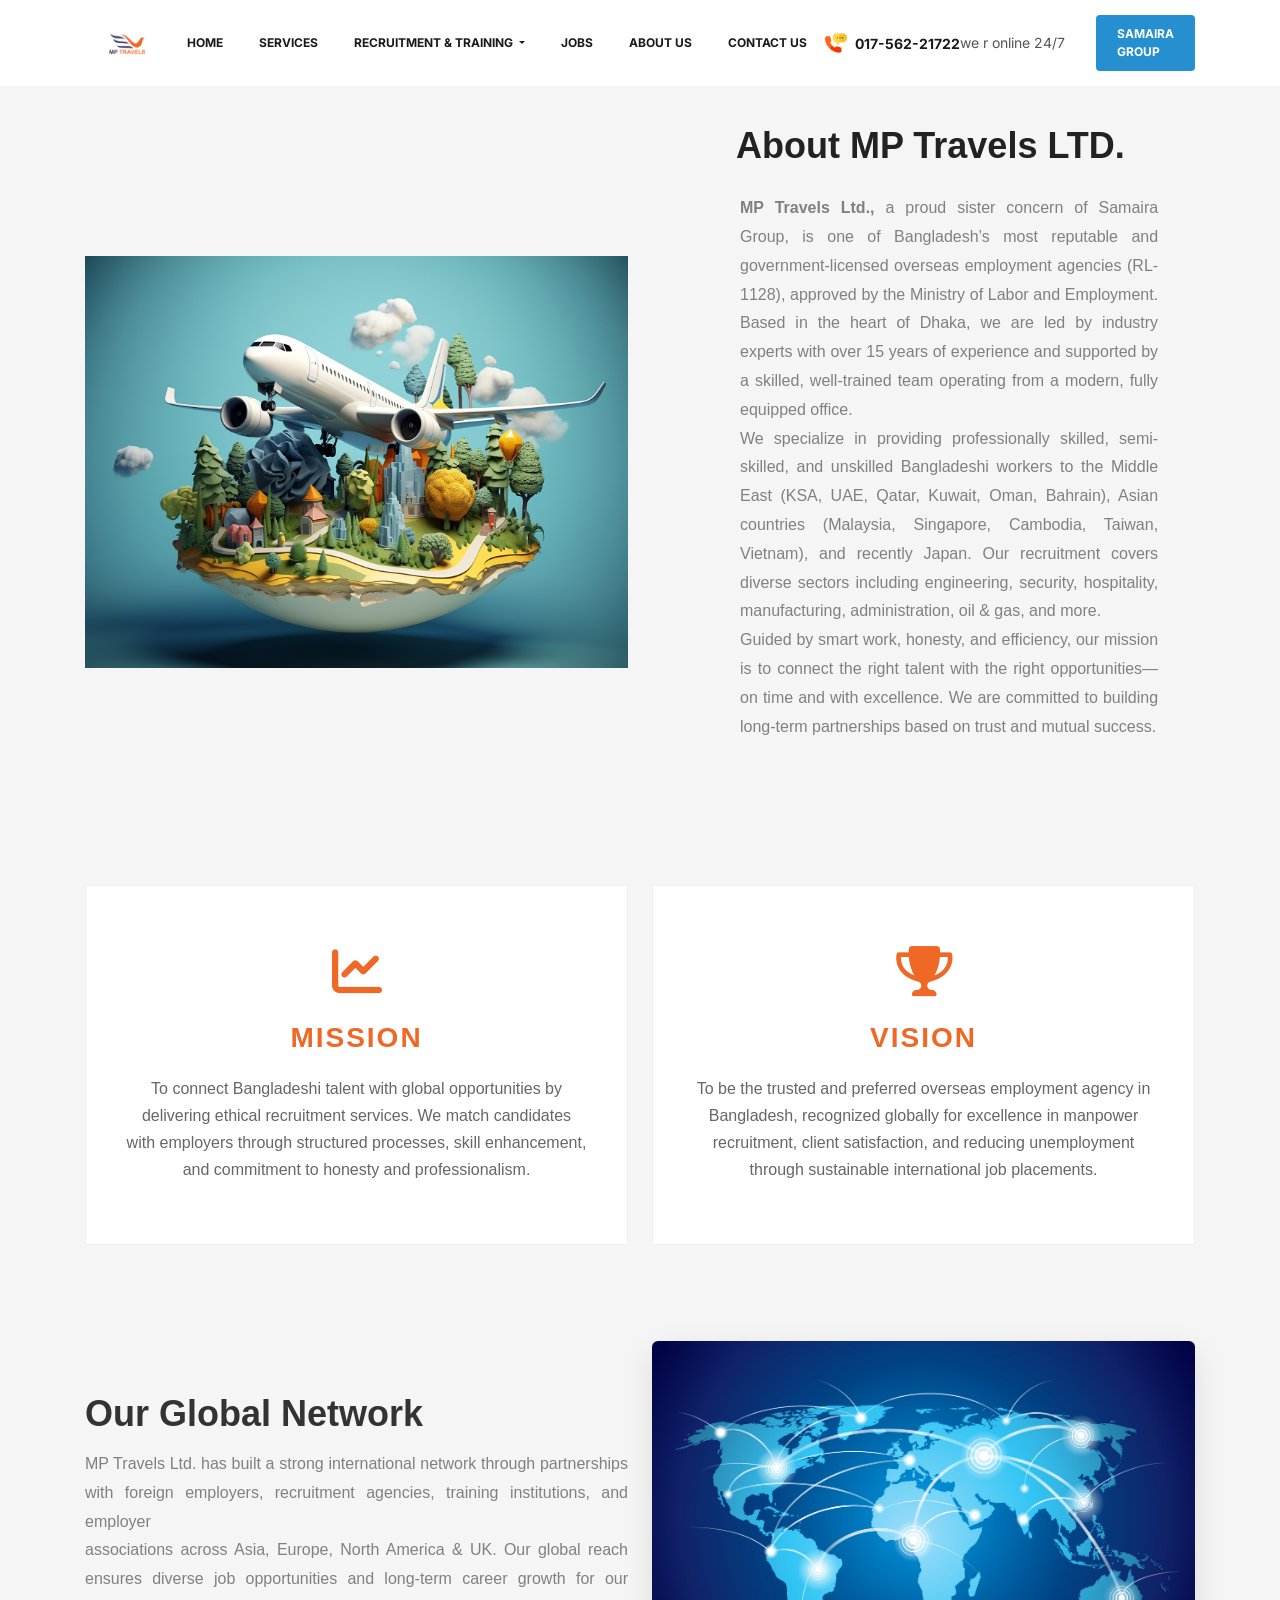
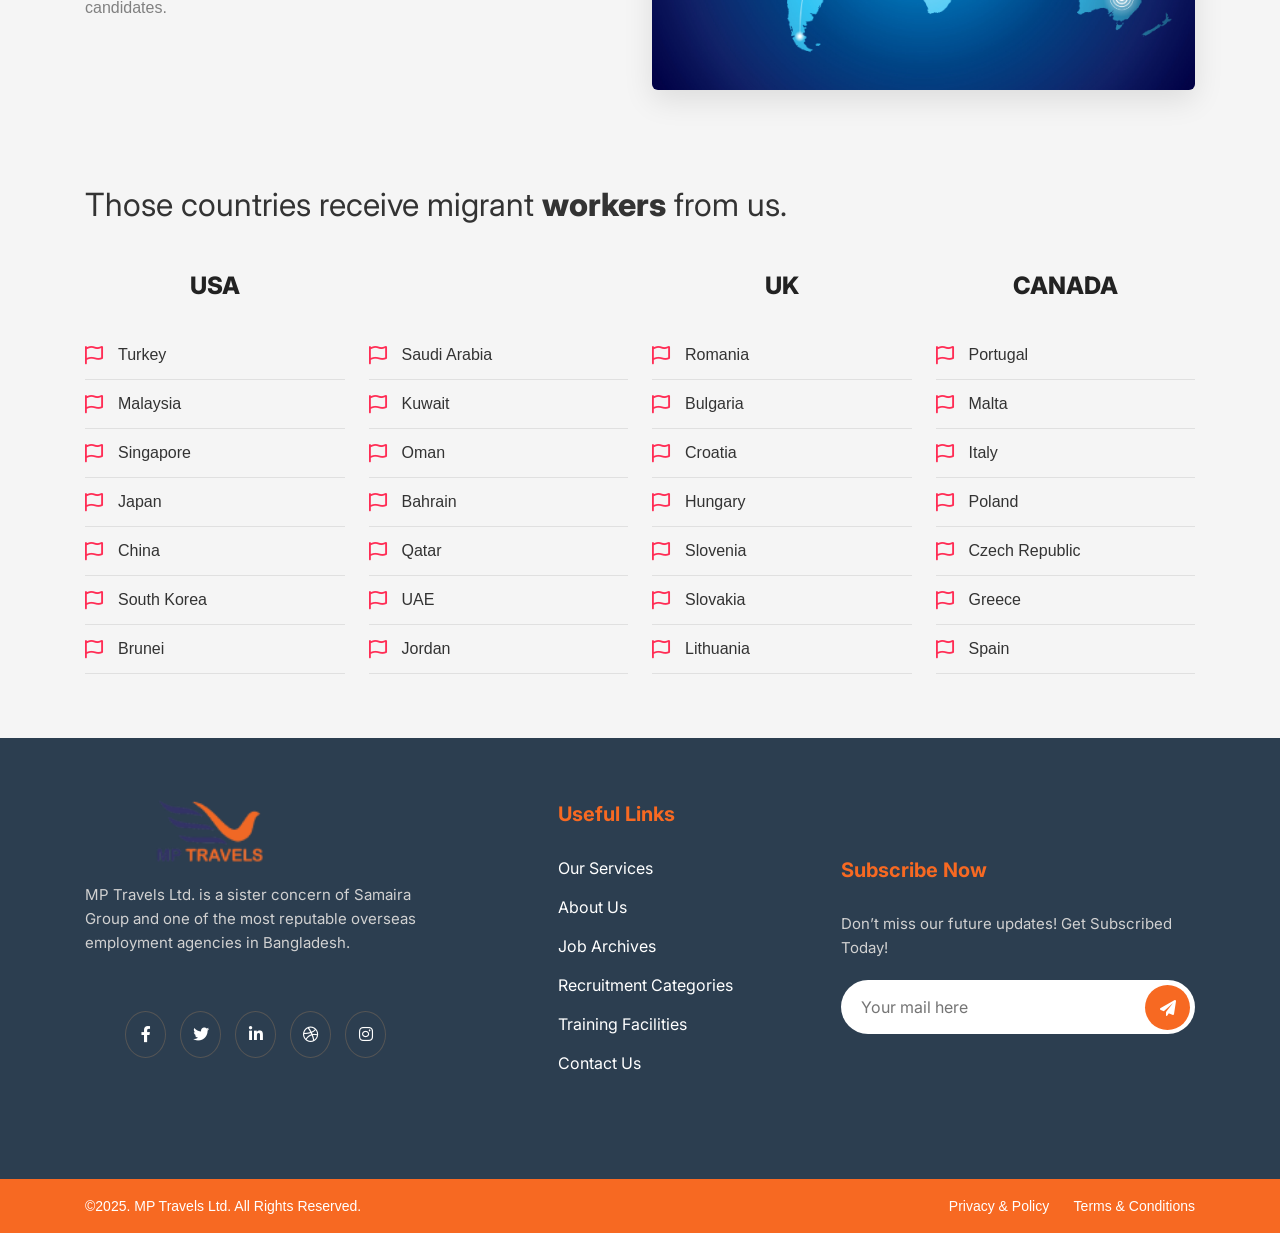
==== commit d8623e7b: "all html pages updated" ====
--- a/about.html
+++ b/about.html
@@ -3,7 +3,7 @@
    <head>
       <meta charset="utf-8">
       <meta name="viewport" content="width=device-width, initial-scale=1">
-      <title>About_Page</title>
+      <title>Home_Page</title>
       <link href="https://cdn.jsdelivr.net/npm/bootstrap@5.0.2/dist/css/bootstrap.min.css" rel="stylesheet" integrity="sha384-EVSTQN3/azprG1Anm3QDgpJLIm9Nao0Yz1ztcQTwFspd3yD65VohhpuuCOmLASjC" crossorigin="anonymous">
       <link rel="stylesheet" href="https://cdnjs.cloudflare.com/ajax/libs/OwlCarousel2/2.3.4/assets/owl.carousel.min.css">
       <link rel="stylesheet" href="https://cdnjs.cloudflare.com/ajax/libs/OwlCarousel2/2.3.4/assets/owl.theme.default.min.css">
@@ -16,52 +16,59 @@
    </head>
    <body>
       <div class="header" id="mainHeader">
-         <div class="container">
-            <div class="header-top">
-               <div class="row align-items-center">
-                  <div class="col-sm-2">
-                     <div class="logo">
-                        <img src="images/LOGO-ALL-03-1.png" alt="Logo">
-                     </div>
-                  </div>
-                  <div class="col-sm-6">
-                     <div class="nev-bar">
-                        <ul>
-                           <li><a href="home.html">home</a></li>
-                           <li><a href="service.html">services</a></li>
-                           <li class="nav-item dropdown">
-                              <a class="nav-link dropdown-toggle" href="#" id="recruitmentDropdown" role="button" data-bs-toggle="dropdown" aria-expanded="false">
+   <div class="container">
+      <div class="header-top">
+         <nav class="navbar navbar-expand-xl navbar-light p-0">
+            <div class="container-fluid p-0 align-items-center">
+               
+               <div class="logo">
+                  <img src="images/LOGO-ALL-03-1.png" alt="Logo">
+               </div>
+
+               <button class="navbar-toggler ms-auto" type="button" data-bs-toggle="collapse" data-bs-target="#myCustomNavbar" aria-controls="myCustomNavbar" aria-expanded="false" aria-label="Toggle navigation">
+                  <span class="navbar-toggler-icon"></span>
+               </button>
+
+               <div class="collapse navbar-collapse" id="myCustomNavbar">
+                  <div class="nev-bar mx-auto">
+                     <ul class="navbar-nav">
+                        <li class="nav-item"><a class="nav-link" href="home.html">home</a></li>
+                        <li class="nav-item"><a class="nav-link" href="service.html">services</a></li>
+                        
+                        <li class="nav-item dropdown">
+                           <a class="nav-link dropdown-toggle" href="#" id="recruitmentDropdown" role="button" data-bs-toggle="dropdown" aria-expanded="false">
                               RECRUITMENT & TRAINING
-                              </a>
-                              <ul class="dropdown-menu" aria-labelledby="recruitmentDropdown">
-                                 <li><a class="dropdown-item" href="RECRUITMENT_CRITERIA.html">Recruitment Criteria</a></li>
-                                 <li><a class="dropdown-item" href="RECRUITMENT_PROCESS.html">Recruitment Process</a></li>
-                                 <li><a class="dropdown-item" href="CATEGORIES.html">Recruitment Categories</a></li>
-                                 <li><a class="dropdown-item" href="tranning.html">Training Facilities</a></li>
-                              </ul>
-                           </li>
-                           <li><a href="job.html">jobs</a></li>
-                           <li><a href="about.html">about us</a></li>
-                           <li><a href="contact.html">contact us</a></li>
-                        </ul>
-                     </div>
-                  </div>
-                  <div class="col-sm-2">
-                     <div class="icon-number">
-                        <img src="images/phone-32x32.png" alt="Phone">
-                        <a href="#">017-562-21722</a>
-                        <p>we r online 24/7</p>
-                     </div>
-                  </div>
-                  <div class="col-sm-2">
-                     <div class="group_section">
-                        <a href="#">Samaira Group</a>
-                     </div>
-                  </div>
-               </div>
-            </div>
-         </div>
+                           </a>
+                           <ul class="dropdown-menu" aria-labelledby="recruitmentDropdown">
+                              <li><a class="dropdown-item" href="RECRUITMENT_CRITERIA.html">Recruitment Criteria</a></li>
+                              <li><a class="dropdown-item" href="RECRUITMENT_PROCESS.html">Recruitment Process</a></li>
+                              <li><a class="dropdown-item" href="CATEGORIES.html">Recruitment Categories</a></li>
+                              <li><a class="dropdown-item" href="tranning.html">Training Facilities</a></li>
+                           </ul>
+                        </li>
+                        
+                        <li class="nav-item"><a class="nav-link" href="job.html">jobs</a></li>
+                        <li class="nav-item"><a class="nav-link" href="about.html">about us</a></li>
+                        <li class="nav-item"><a class="nav-link" href="contact.html">contact us</a></li>
+                     </ul>
+                  </div>
+
+                  <div class="icon-number my-2 my-xl-0">
+                     <img src="images/phone-32x32.png" alt="Phone">
+                     <a href="#">017-562-21722</a>
+                     <p class="m-0">we r online 24/7</p>
+                  </div>
+
+                  <div class="group_section ms-xl-3">
+                     <a href="#">Samaira Group</a>
+                  </div>
+               </div>
+
+            </div>
+         </nav>
       </div>
+   </div>
+</div>
       <section class="about-section">
          <div class="container">
             <div class="row">
--- a/css/style.css
+++ b/css/style.css
@@ -443,7 +443,7 @@
 	height: 80px;
 }
 .clint-section{
-	background-image: linear-gradient(rgba(11, 13, 57, 0.7), rgba(11, 13, 57, 0.7)), url('images/world-global-cartography-globalization-earth-international-concept.jpg');
+	background-image: linear-gradient(rgba(11, 13, 57, 0.7), rgba(11, 13, 57, 0.7)), url('../images/world-global-cartography-globalization-earth-international-concept.jpg');
 	background-repeat: no-repeat;
 	background-size: cover;
 	background-position: bottom right;
--- a/css/responsive.css
+++ b/css/responsive.css
@@ -83,7 +83,7 @@
 }
 
 .read-more a {
-    color: var(--primary-color);
+    color: black;
     font-weight: 700;
     border-bottom: 2px solid var(--primary-color);
 }
@@ -95,7 +95,7 @@
 }
 
 .clint-section {
-    background: var(--secondary-color);
+    background-image: linear-gradient(rgba(11, 13, 57, 0.7), rgba(11, 13, 57, 0.7)), url('../images/world-global-cartography-globalization-earth-international-concept.jpg');
     padding: 60px 0;
     color: #fff;
     text-align: center;
@@ -260,7 +260,8 @@
     }
     
     .group_section a {
-        min-width: 200px;
+        width: 111%;
+        text-align: center;
     }
 }
 
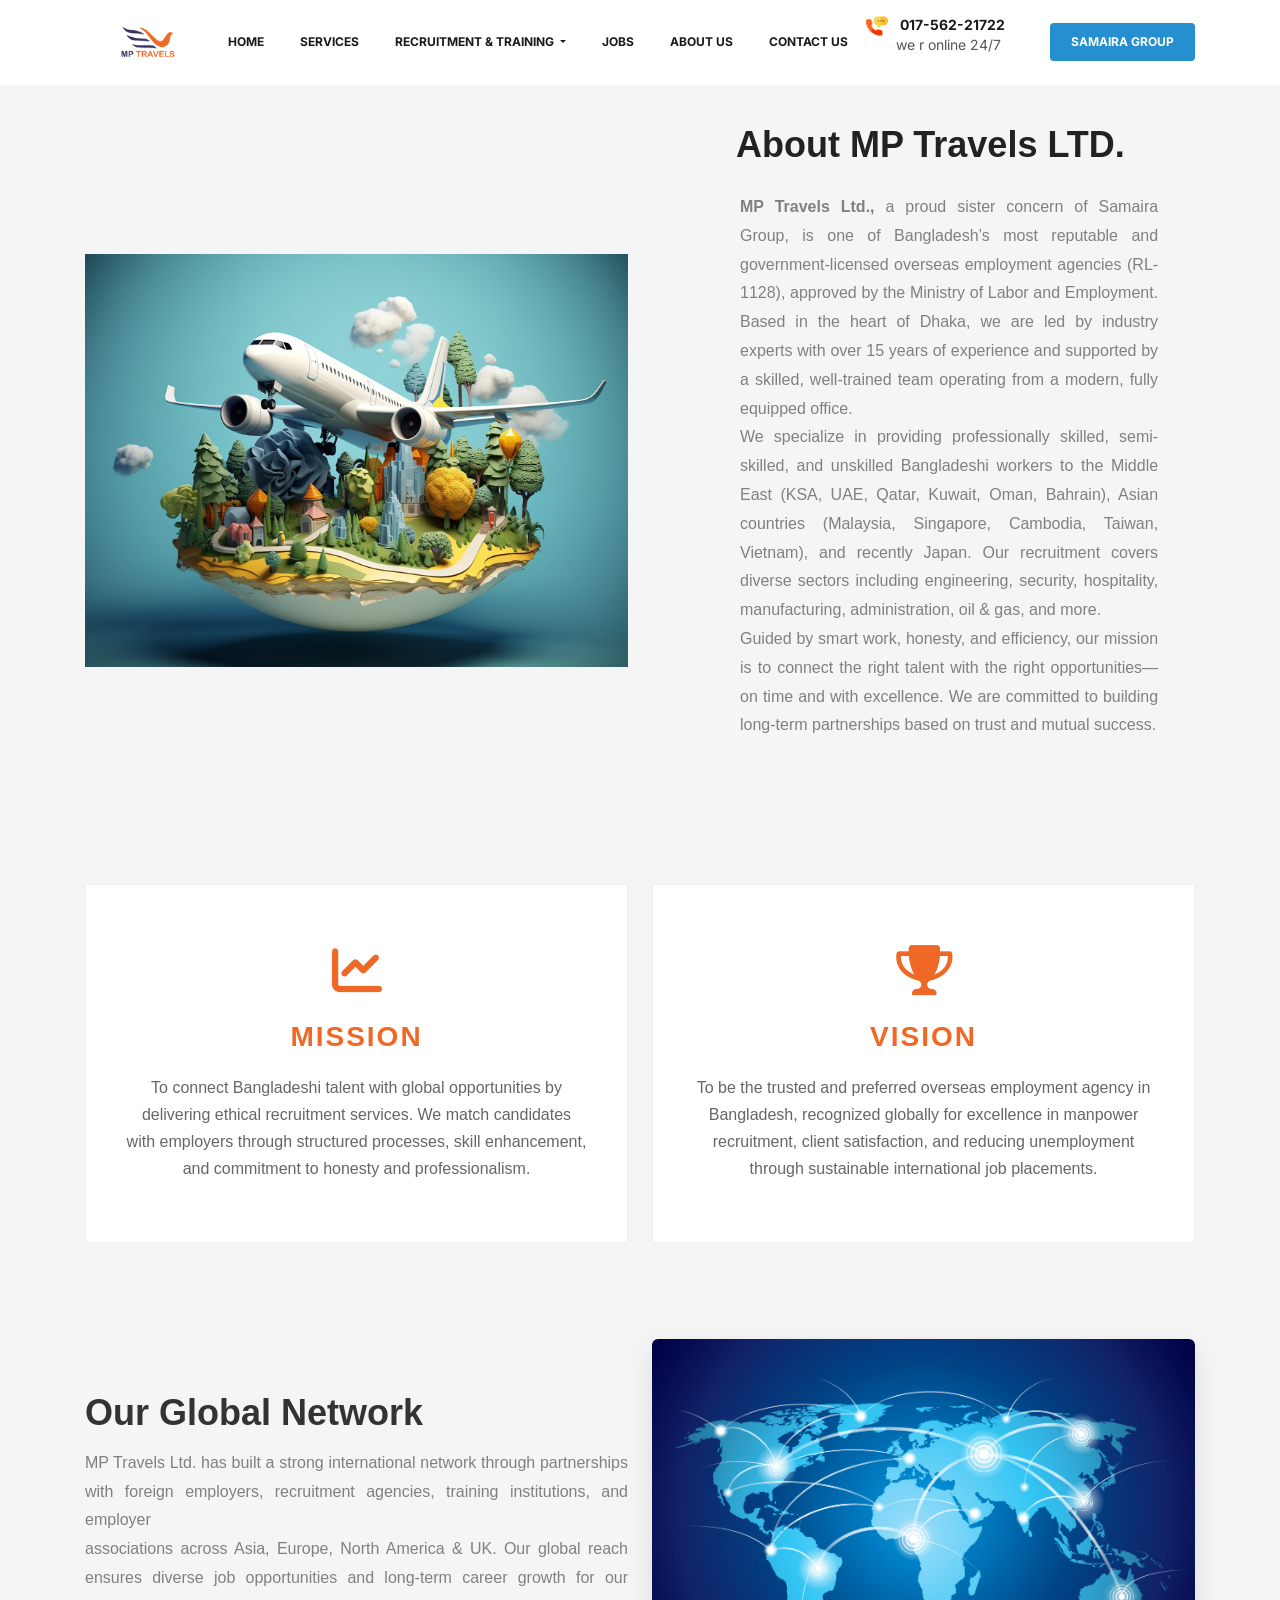
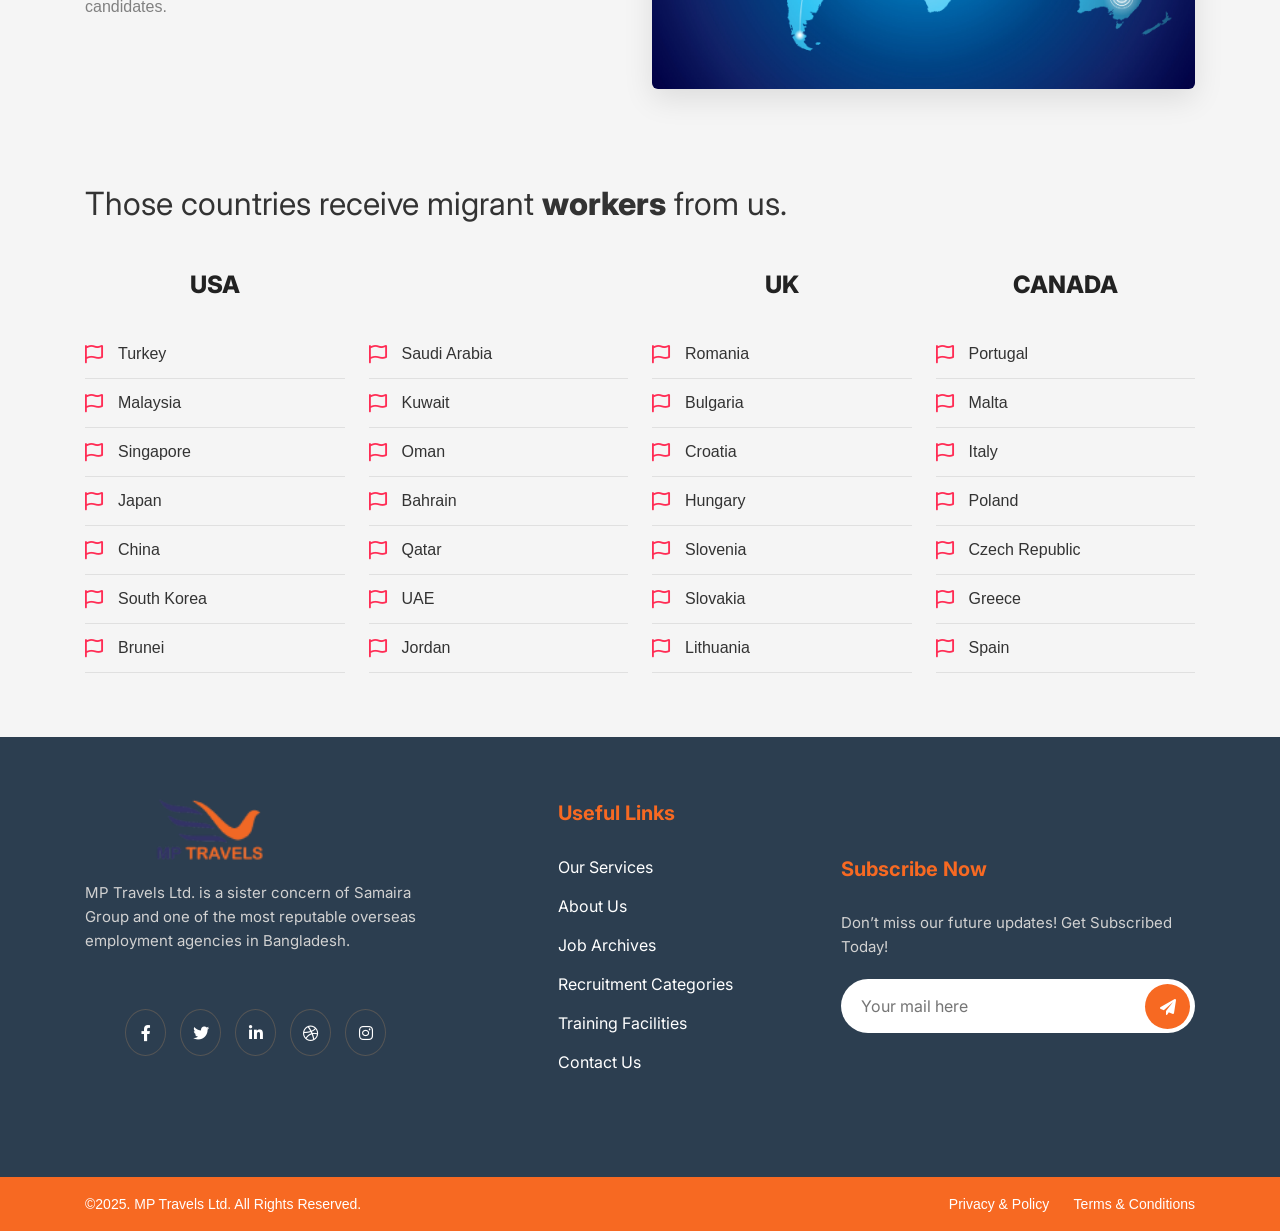
==== commit 478c8978: "all pages update" ====
--- a/about.html
+++ b/about.html
@@ -32,7 +32,7 @@
                <div class="collapse navbar-collapse" id="myCustomNavbar">
                   <div class="nev-bar mx-auto">
                      <ul class="navbar-nav">
-                        <li class="nav-item"><a class="nav-link" href="home.html">home</a></li>
+                        <li class="nav-item"><a class="nav-link" href="index.html">home</a></li>
                         <li class="nav-item"><a class="nav-link" href="service.html">services</a></li>
                         
                         <li class="nav-item dropdown">
@@ -56,7 +56,7 @@
                   <div class="icon-number my-2 my-xl-0">
                      <img src="images/phone-32x32.png" alt="Phone">
                      <a href="#">017-562-21722</a>
-                     <p class="m-0">we r online 24/7</p>
+                     <p>we r online 24/7</p>
                   </div>
 
                   <div class="group_section ms-xl-3">
--- a/css/style.css
+++ b/css/style.css
@@ -118,13 +118,15 @@
     display: flex;
     align-items: center;
     margin-right: 15px;
-    white-space: nowrap;
+    
+    /* এই লাইনটি যুক্ত করা হয়েছে: এটি ভেতরের উপাদানগুলোকে প্রয়োজনে পরের লাইনে যাওয়ার অনুমতি দেবে */
+    flex-wrap: wrap; 
 }
 
 .icon-number img {
     width: 22px;
     height: 22px;
-    margin-right: 8px;
+    margin-right: 131px;
 }
 
 .icon-number a {
@@ -133,24 +135,21 @@
     font-weight: 700;
     font-size: 14px;
     display: block;
+    margin-top: -25px;
+  margin-left: 34px;
 }
 
 .icon-number p {
-   font-size: 14px;
-  line-height: 1;
-  margin-bottom: -38px;
-  margin-right: ;
-  margin-left: -96px;
-}
-
-.group_section {
-    width: 90%;
+    font-size: 14px;
+    line-height: 1.2;
+    flex-basis: 100%; 
+    margin-left: 30px; 
 }
 
 .group_section a {
-	padding: 10px 21px;
-  	min-height: 36px;
-  	font-size: 12px;
+    padding: 10px 21px;
+    min-height: 36px;
+    font-size: 12px;
     text-decoration: none;
     color: white !important;
     font-weight: bold;
@@ -158,7 +157,8 @@
     text-transform: uppercase;
     border-radius: 4px;
     transition: background-color 0.3s ease;
-    display: block;
+    display: inline-block; 
+    white-space: nowrap;   
 }
 
 .group_section a:hover {
--- a/css/responsive.css
+++ b/css/responsive.css
@@ -260,7 +260,7 @@
     }
     
     .group_section a {
-        width: 111%;
+        width: 100%;
         text-align: center;
     }
 }
@@ -350,10 +350,17 @@
     .icon-number a {
         font-size: 11px !important;
         font-weight: 700;
+        margin-right: 407px;
+    }
+    .icon-number img {
+        margin-right: 499px;
+    margin-bottom: 4px;
+
     }
 
     .icon-number p {
-        display: none; 
+        display: block; 
+        margin-right: 387px;
     }
 
     .group_section {
@@ -364,8 +371,9 @@
         display: inline-block !important;
         padding: 8px 12px !important;
         font-size: 10px !important;
-        width: auto !important;
+        width: 100% !important;
         white-space: nowrap;
+        text-align: center;
     }
 
 
